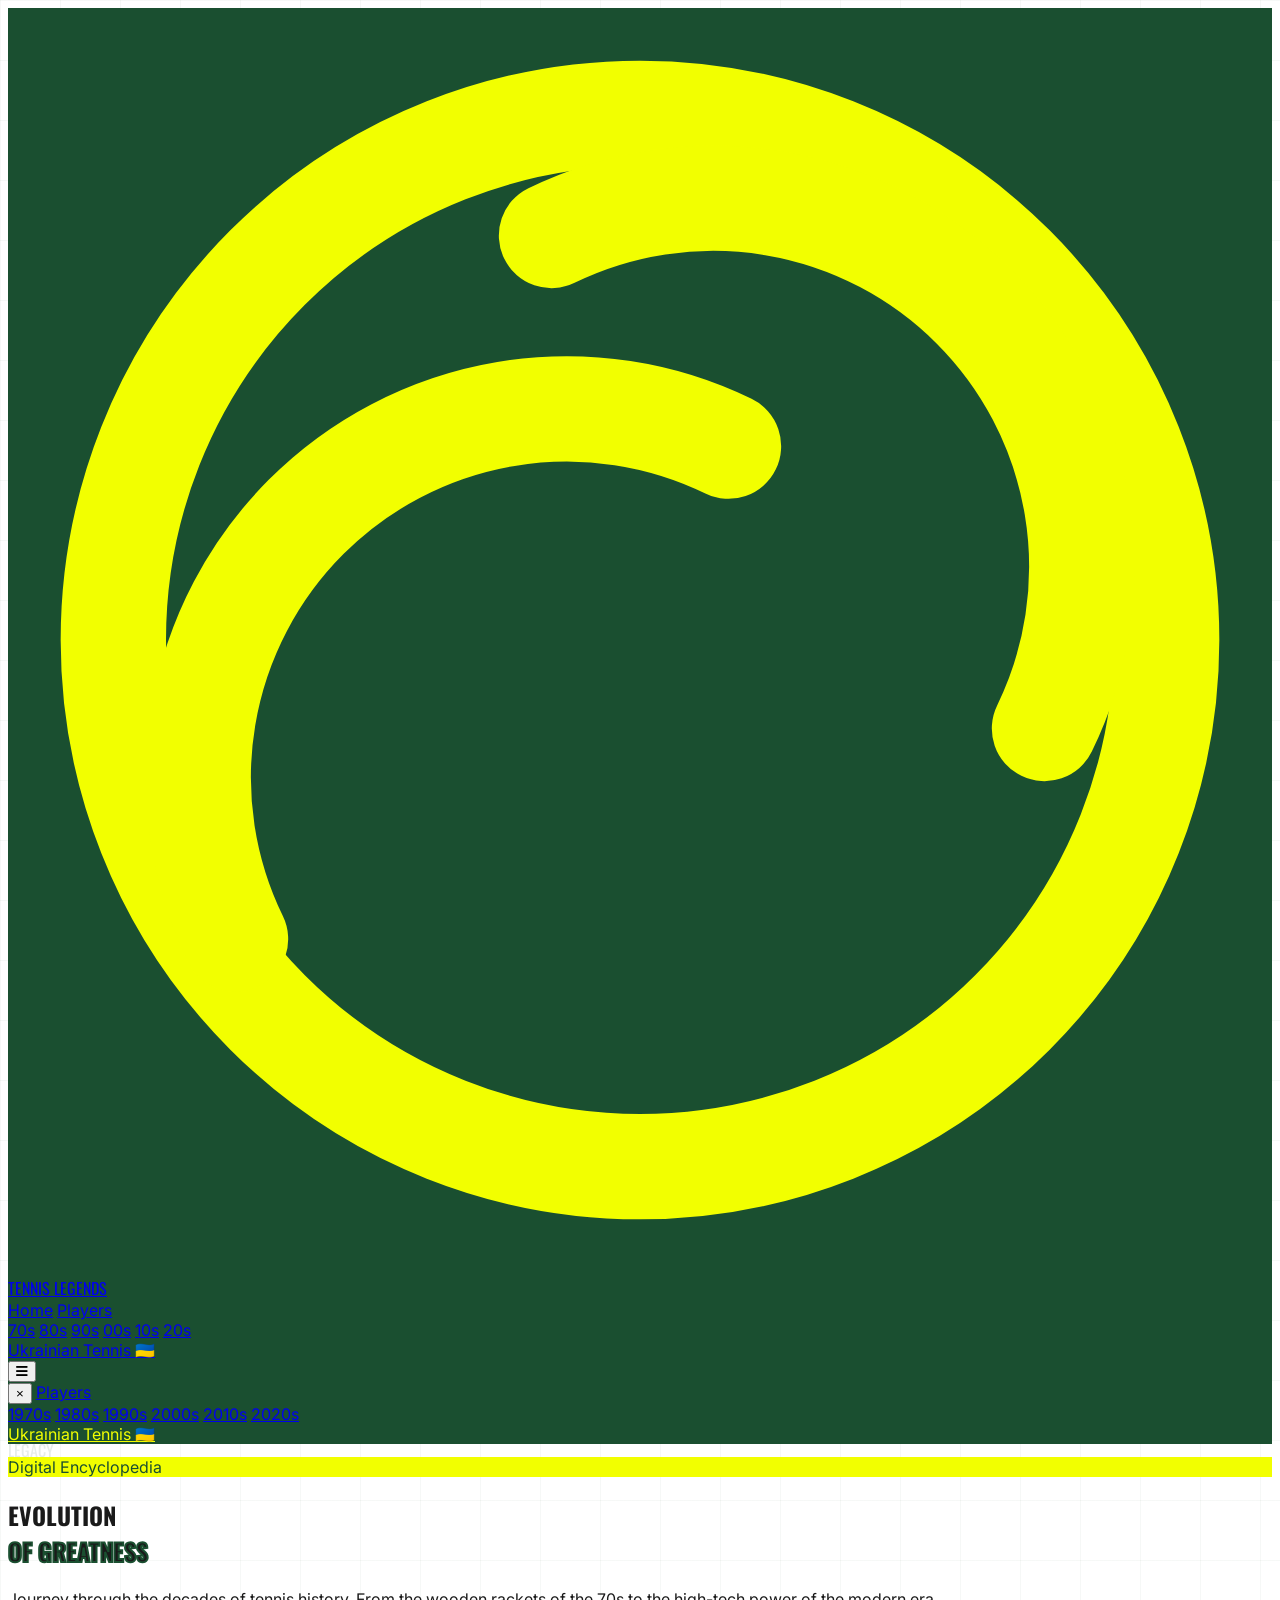
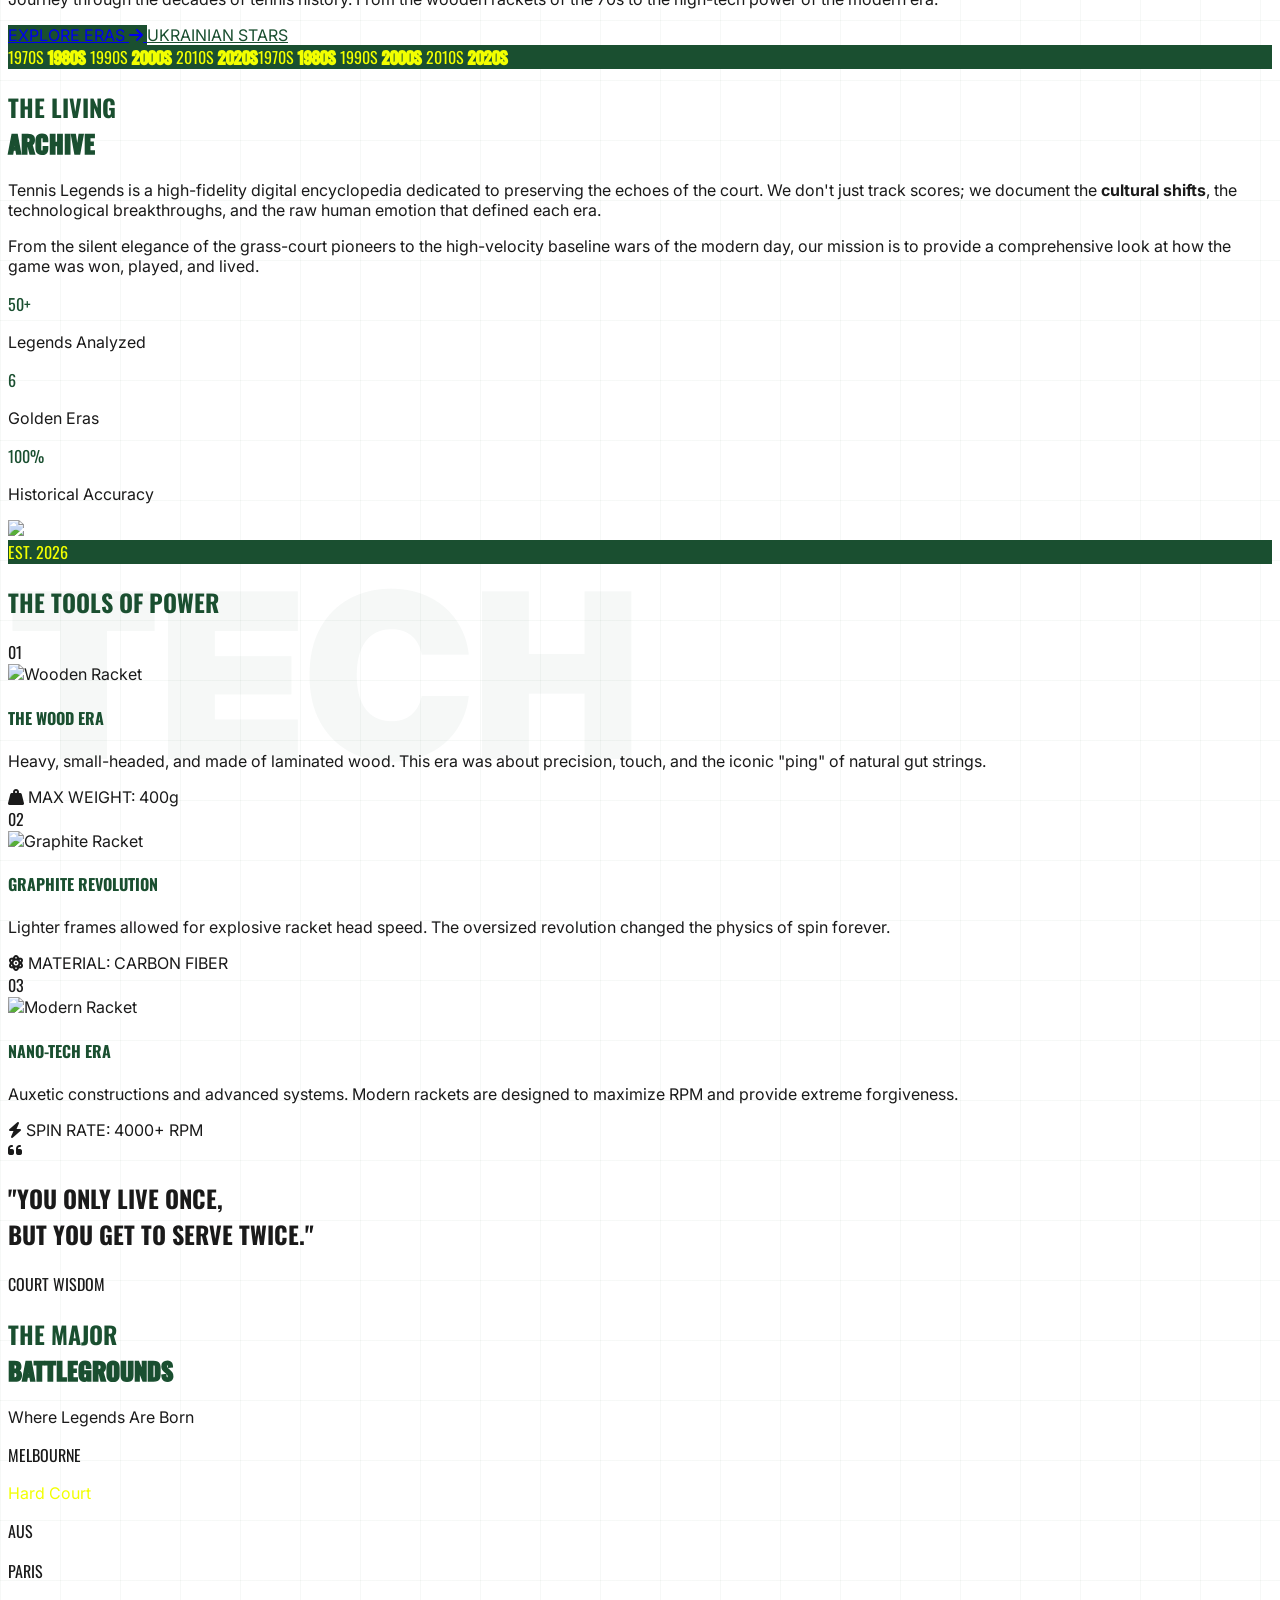
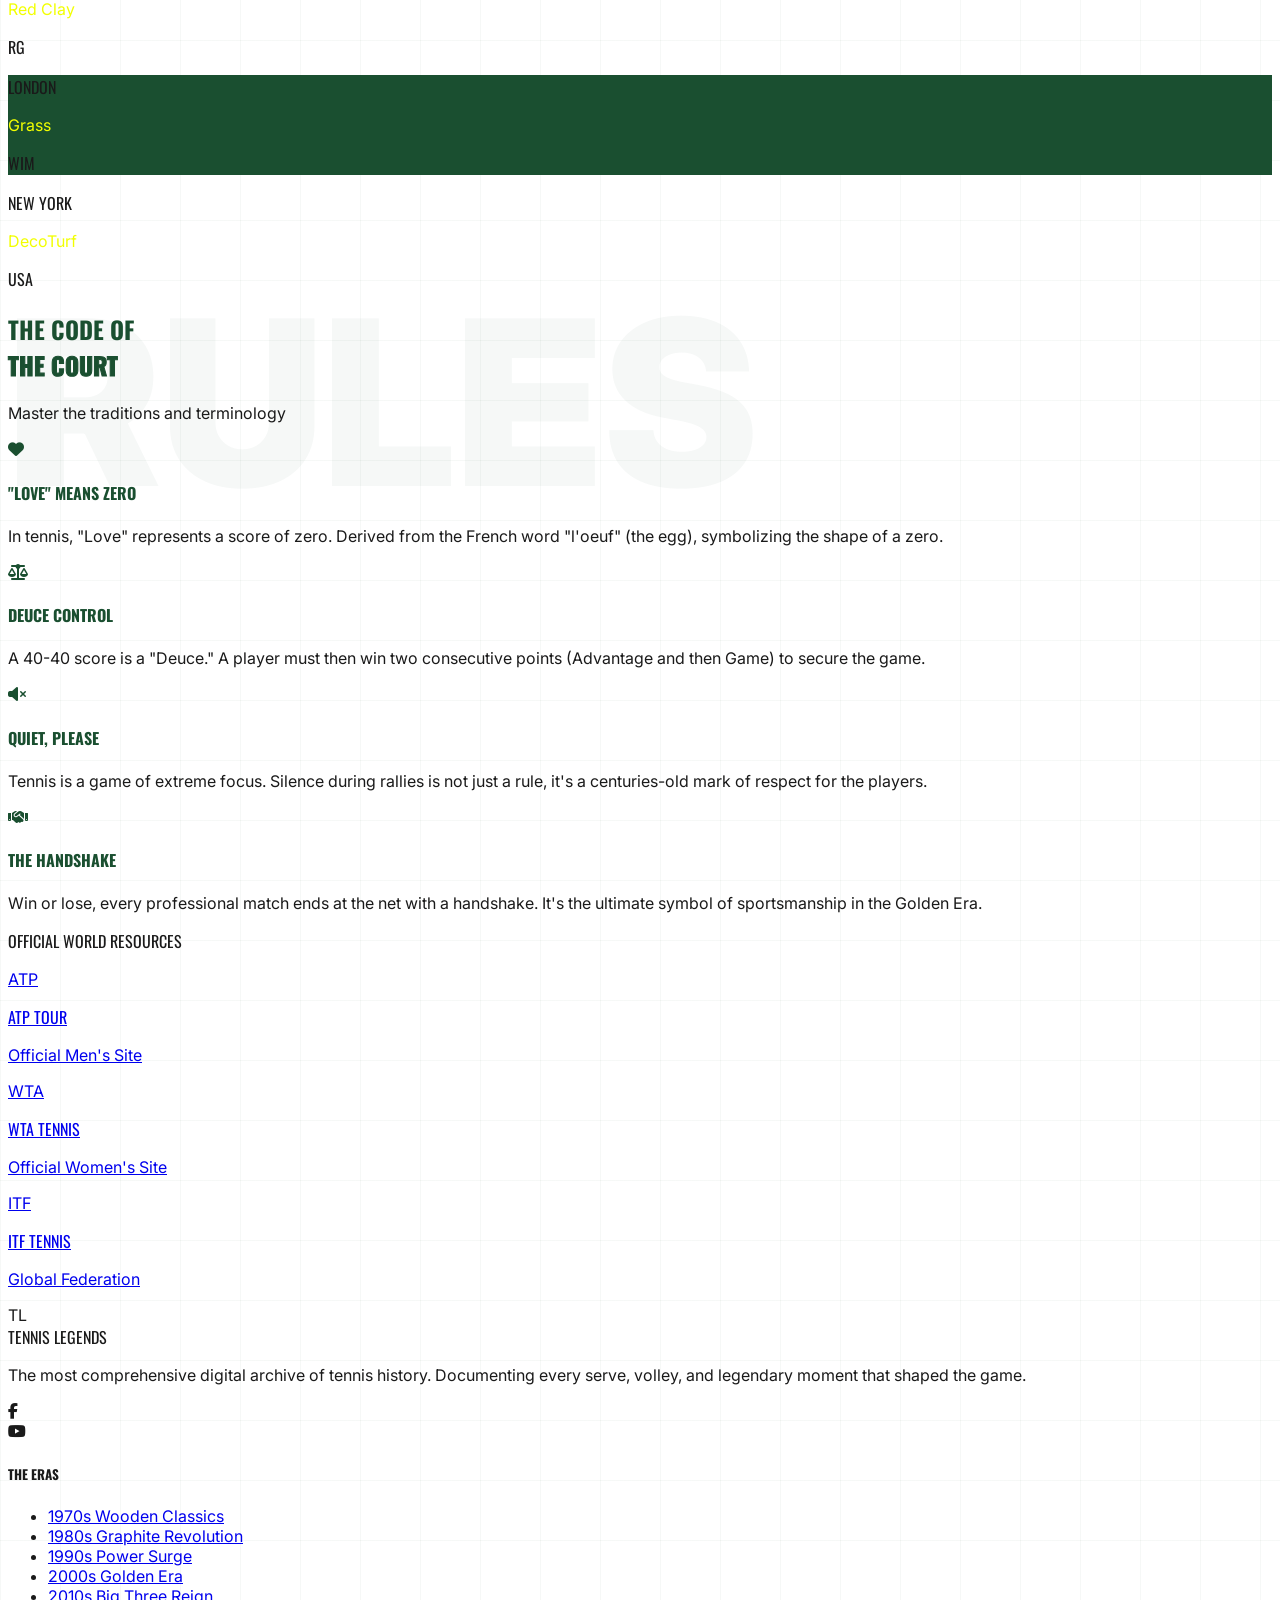
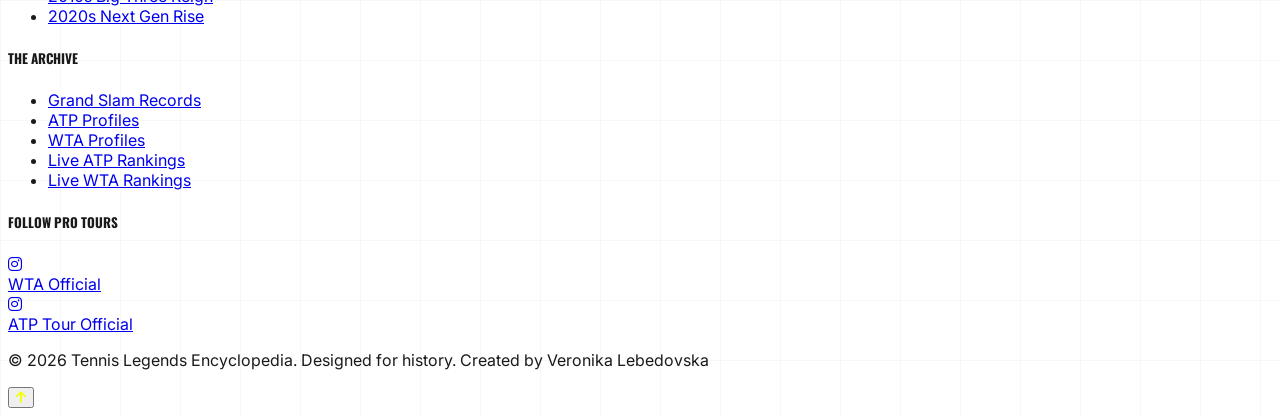
==== index.html @ fc30d660 "Add files via upload" ====
<!DOCTYPE html>
<html lang="en">
<head>
    <meta charset="UTF-8">
    <meta name="viewport" content="width=device-width, initial-scale=1.0">
    <title>Tennis Legends: The Golden Eras | Interactive Encyclopedia</title>
    <script src="https://cdn.tailwindcss.com"></script>
    <link rel="stylesheet" href="css/style.css">
    <link href="https://fonts.googleapis.com/css2?family=Oswald:wght@500;700&family=Inter:wght@400;600;900&display=swap" rel="stylesheet">
    <link rel="stylesheet" href="https://cdnjs.cloudflare.com/ajax/libs/font-awesome/6.5.1/css/all.min.css">
</head>
<body class="court-bg">
<header class="sticky top-0 z-50 bg-court-green text-white py-5 px-6 md:px-12 flex items-center justify-between shadow-xl">
    <div class="flex items-center gap-3 shrink-0">
        <svg class="w-8 h-8 text-tennis-yellow" viewBox="0 0 24 24" fill="none" stroke="currentColor" stroke-width="2" stroke-linecap="round" stroke-linejoin="round">
            <circle cx="12" cy="12" r="10"></circle>
            <path d="M4.32 17.68a7 7 0 0 1 9.36-9.36"></path>
            <path d="M10.32 4.32a7 7 0 0 1 9.36 9.36"></path>
        </svg>
        <span class="sport-font text-2xl tracking-tighter"><a href="index.html">Tennis Legends</a></span>
    </div>

    <nav class="hidden lg:flex items-center gap-4 xl:gap-6 font-bold text-[10px] xl:text-xs tracking-widest uppercase">
        <a href="index.html" class="hover:text-tennis-yellow hover:scale-110 transition-all duration-300">Home</a>
        <a href="#" class="hover:text-tennis-yellow hover:scale-110 transition-all duration-300">Players</a>
        <div class="flex items-center gap-3 border-x border-white/10 px-4">
            <a href="1970s.html" class="hover:text-tennis-yellow hover:scale-110 transition-all duration-300">70s</a>
            <a href="1980s.html" class="hover:text-tennis-yellow hover:scale-110 transition-all duration-300">80s</a>
            <a href="1990s.html" class="hover:text-tennis-yellow hover:scale-110 transition-all duration-300">90s</a>
            <a href="2000s.html" class="hover:text-tennis-yellow hover:scale-110 transition-all duration-300">00s</a>
            <a href="2010s.html" class="hover:text-tennis-yellow hover:scale-110 transition-all duration-300">10s</a>
            <a href="2020s.html" class="hover:text-tennis-yellow hover:scale-110 transition-all duration-300">20s</a>
        </div>
        <a href="ukrtennis.html" class="group flex items-center gap-2 px-4 py-2 border border-white/20 rounded-full hover:bg-white transition-all duration-300">
            <span class="group-hover:text-black transition-colors duration-300">Ukrainian Tennis 🇺🇦</span>
        </a>
    </nav>

    <div class="lg:hidden flex items-center">
        <button id="open-menu" class="text-white focus:outline-none">
            <i class="fa-solid fa-bars text-2xl"></i>
        </button>
    </div>

    <div id="mobile-menu" class="fixed inset-0 bg-court-green z-[100] translate-x-full transition-transform duration-300 ease-in-out lg:hidden flex flex-col items-center justify-center gap-8">
        <button id="close-menu" class="absolute top-6 right-6 text-white text-4xl">&times;</button>
        <a href="#players" class="menu-link text-2xl font-bold uppercase tracking-widest hover:text-tennis-yellow">Players</a>
        <div class="flex flex-col items-center gap-4 border-y border-white/10 py-6 w-full">
            <a href="#70s" class="menu-link text-xl hover:text-tennis-yellow">1970s</a>
            <a href="#80s" class="menu-link text-xl hover:text-tennis-yellow">1980s</a>
            <a href="#90s" class="menu-link text-xl hover:text-tennis-yellow">1990s</a>
            <a href="#00s" class="menu-link text-xl hover:text-tennis-yellow">2000s</a>
            <a href="#10s" class="menu-link text-xl hover:text-tennis-yellow">2010s</a>
            <a href="#20s" class="menu-link text-xl hover:text-tennis-yellow">2020s</a>
        </div>
        <a href="#ukraine" class="menu-link text-xl font-bold text-tennis-yellow border border-tennis-yellow px-6 py-3 rounded-full">Ukrainian Tennis 🇺🇦</a>
    </div>
</header>

  <section class="relative min-h-[90vh] flex items-center px-6 md:px-12 py-20 overflow-hidden bg-[#f9fafb]">
    <div class="absolute inset-0 z-0" 
         style="background-image: linear-gradient(rgba(26, 79, 48, 0.05) 1px, transparent 1px), 
                linear-gradient(90deg, rgba(26, 79, 48, 0.05) 1px, transparent 1px); 
                background-size: 50px 50px;">
    </div>

    <div class="absolute top-20 right-0 translate-x-0 md:-translate-x-10 sport-font text-[11rem] md:text-[19rem] text-court-green select-none pointer-events-none z-0 italic font-black" 
     style="opacity: 0.1; line-height: 0.8; white-space: nowrap;"> LEGACY </div>

    <div class="max-w-5xl z-10 relative">
        <div class="inline-block bg-tennis-yellow text-court-green px-4 py-1 font-black text-sm uppercase mb-6 italic shadow-sm">
            Digital Encyclopedia
        </div>
        
        <h1 class="sport-font text-7xl md:text-[10rem] leading-[0.85] text-gray-900 mb-8">
            Evolution <br><span class="text-transparent" style="-webkit-text-stroke: 2px #1A4F30;">of Greatness</span>
        </h1>
        
        <p class="text-xl md:text-2xl text-gray-600 max-w-2xl mb-10 leading-relaxed">
            Journey through the decades of tennis history. From the wooden rackets of the 70s to the high-tech power of the modern era.
        </p>
        
        <div class="flex flex-wrap gap-5">
            <a href="2020s.html" class="bg-court-green text-white px-10 py-5 rounded-sm font-bold flex items-center gap-3 hover:bg-black transition shadow-lg active:scale-95">
                EXPLORE ERAS <i class="fa-solid fa-arrow-right"></i>
            </a>
            <a href="#ukraine" class="bg-white border-2 border-court-green text-court-green px-10 py-5 rounded-sm font-bold hover:bg-gray-50 transition shadow-sm active:scale-95">
                UKRAINIAN STARS
            </a>
        </div>
    </div>
</section>
  <div class="bg-court-green py-8 border-y-4 border-tennis-yellow/20 overflow-hidden marquee-container">
    <div class="animate-marquee">
        <div class="flex items-center gap-12 md:gap-24 px-6">
            <span class="sport-font text-5xl md:text-7xl font-black text-tennis-yellow tracking-tighter italic">1970S</span>
            <span class="sport-font text-5xl md:text-7xl font-black text-outline-yellow tracking-tighter italic">1980S</span>
            <span class="sport-font text-5xl md:text-7xl font-black text-tennis-yellow tracking-tighter italic">1990S</span>
            <span class="sport-font text-5xl md:text-7xl font-black text-outline-yellow tracking-tighter italic">2000S</span>
            <span class="sport-font text-5xl md:text-7xl font-black text-tennis-yellow tracking-tighter italic">2010S</span>
            <span class="sport-font text-5xl md:text-7xl font-black text-outline-yellow tracking-tighter italic">2020S</span>
        </div>
        
        <div class="flex items-center gap-12 md:gap-24 px-6">
            <span class="sport-font text-5xl md:text-7xl font-black text-tennis-yellow tracking-tighter italic">1970S</span>
            <span class="sport-font text-5xl md:text-7xl font-black text-outline-yellow tracking-tighter italic">1980S</span>
            <span class="sport-font text-5xl md:text-7xl font-black text-tennis-yellow tracking-tighter italic">1990S</span>
            <span class="sport-font text-5xl md:text-7xl font-black text-outline-yellow tracking-tighter italic">2000S</span>
            <span class="sport-font text-5xl md:text-7xl font-black text-tennis-yellow tracking-tighter italic">2010S</span>
            <span class="sport-font text-5xl md:text-7xl font-black text-outline-yellow tracking-tighter italic">2020S</span>
        </div>
    </div>
</div>
<section class="py-24 px-6 md:px-12 relative overflow-hidden bg-white border-b border-gray-100">
    <div class="max-w-7xl mx-auto flex flex-col lg:flex-row items-center gap-16">
        <div class="lg:w-1/2 z-10">
            <h2 class="sport-font text-6xl text-court-green leading-none mb-8">
                The Living <br> <span class="text-transparent" style="-webkit-text-stroke: 1.5px #1A4F30;">Archive</span>
            </h2>
            <div class="space-y-6 text-lg text-gray-600 leading-relaxed">
                <p>
                    Tennis Legends is a high-fidelity digital encyclopedia dedicated to preserving the echoes of the court. We don't just track scores; we document the <strong>cultural shifts</strong>, the technological breakthroughs, and the raw human emotion that defined each era.
                </p>
                <p>
                    From the silent elegance of the grass-court pioneers to the high-velocity baseline wars of the modern day, our mission is to provide a comprehensive look at how the game was won, played, and lived.
                </p>
            </div>
            <div class="mt-12 flex gap-12 border-t border-gray-100 pt-8">
                <div>
                    <p class="sport-font text-4xl text-court-green">50+</p>
                    <p class="text-[10px] font-black uppercase text-gray-400 tracking-widest">Legends Analyzed</p>
                </div>
                <div>
                    <p class="sport-font text-4xl text-court-green">6</p>
                    <p class="text-[10px] font-black uppercase text-gray-400 tracking-widest">Golden Eras</p>
                </div>
                <div>
                    <p class="sport-font text-4xl text-court-green">100%</p>
                    <p class="text-[10px] font-black uppercase text-gray-400 tracking-widest">Historical Accuracy</p>
                </div>
            </div>
        </div>

        <div class="lg:w-1/2 relative">
            <div class="absolute -inset-4 border-2 border-tennis-yellow -rotate-3 z-0"></div>
            <img src="https://images.unsplash.com/photo-1592709823125-a191f07a2a5e?q=80&w=1000&auto=format&fit=crop" 
                 class="relative z-10 w-full h-[500px] object-cover shadow-2xl filter contrast-125">
            <div class="absolute -bottom-6 -left-6 bg-court-green text-tennis-yellow p-8 z-20 sport-font text-3xl italic">
                EST. 2026
            </div>
        </div>
    </div>
</section>
<section class="py-24 px-6 md:px-12 bg-gray-50 relative overflow-hidden">
    <div class="ghost-text top-0 right-0">TECH</div>
    
    <div class="max-w-7xl mx-auto">
        <div class="text-center mb-20">
            <h2 class="sport-font text-5xl text-court-green mb-4 leading-none">The Tools of Power</h2>
            <div class="w-24 h-1.5 bg-tennis-yellow mx-auto"></div>
        </div>

        <div class="grid grid-cols-1 md:grid-cols-3 gap-8">
            <div class="bg-white p-10 rounded-2xl border-b-4 border-gray-200 hover:border-tennis-yellow transition-all group flex flex-col">
                <div class="flex justify-between items-start mb-6">
                    <div class="text-gray-200 sport-font text-5xl group-hover:text-tennis-yellow transition">01</div>
                    <img src="https://antiquerackets.com/wp-content/uploads/2023/02/tennis-racket-wilson-kramer-3-nft-antiquerackets.jpg" alt="Wooden Racket" class="w-32 h-32 object-contain -mr-4 -mt-4 transform group-hover:rotate-12 transition-transform duration-500">
                </div>
                <h4 class="sport-font text-2xl text-court-green mb-4">The Wood Era</h4>
                <p class="text-sm text-gray-500 leading-relaxed mb-6">
                    Heavy, small-headed, and made of laminated wood. This era was about precision, touch, and the iconic "ping" of natural gut strings.
                </p>
                <div class="mt-auto flex items-center gap-2 text-xs font-bold text-gray-400">
                    <i class="fa-solid fa-weight-hanging"></i> MAX WEIGHT: 400g
                </div>
            </div>

            <div class="bg-white p-10 rounded-2xl border-b-4 border-gray-200 hover:border-tennis-yellow transition-all group flex flex-col">
                <div class="flex justify-between items-start mb-6">
                    <div class="text-gray-200 sport-font text-5xl group-hover:text-tennis-yellow transition">02</div>
                    <img src="https://centralsports.co.uk/cdn/shop/files/Untitled_design_-_2026-04-23T010341.249_1200x.png?v=1776877452" alt="Graphite Racket" class="w-32 h-32 object-contain -mr-4 -mt-4 transform group-hover:rotate-12 transition-transform duration-500">
                </div>
                <h4 class="sport-font text-2xl text-court-green mb-4">Graphite Revolution</h4>
                <p class="text-sm text-gray-500 leading-relaxed mb-6">
                    Lighter frames allowed for explosive racket head speed. The oversized revolution changed the physics of spin forever.
                </p>
                <div class="mt-auto flex items-center gap-2 text-xs font-bold text-gray-400">
                    <i class="fa-solid fa-atom"></i> MATERIAL: CARBON FIBER
                </div>
            </div>

            <div class="bg-white p-10 rounded-2xl border-b-4 border-gray-200 hover:border-tennis-yellow transition-all group flex flex-col">
                <div class="flex justify-between items-start mb-6">
                    <div class="text-gray-200 sport-font text-5xl group-hover:text-tennis-yellow transition">03</div>
                    <img src="https://nz.wilson.com/cdn/shop/files/WR178811V_0_ULTRA_100_V5_FRM_ElectricBlue_1024x1024.jpg?v=1752542350" alt="Modern Racket" class="w-32 h-32 object-contain -mr-4 -mt-4 transform group-hover:rotate-12 transition-transform duration-500">
                </div>
                <h4 class="sport-font text-2xl text-court-green mb-4">Nano-Tech Era</h4>
                <p class="text-sm text-gray-500 leading-relaxed mb-6">
                    Auxetic constructions and advanced systems. Modern rackets are designed to maximize RPM and provide extreme forgiveness.
                </p>
                <div class="mt-auto flex items-center gap-2 text-xs font-bold text-gray-400">
                    <i class="fa-solid fa-bolt"></i> SPIN RATE: 4000+ RPM
                </div>
            </div>
        </div>
    </div>
</section>
    <section class="py-16 bg-[#1A4F30] text-center px-6 relative overflow-hidden w-full">
    <div class="absolute inset-0 opacity-5 pointer-events-none" 
         style="background-image: radial-gradient(#F2FF00 0.5px, transparent 0.5px); background-size: 20px 20px;">
    </div>

    <div class="max-w-4xl mx-auto relative z-10">
        <i class="fa-solid fa-quote-left text-[#F2FF00] text-4xl mb-6 opacity-40"></i>
        
        <h2 class="sport-font text-3xl md:text-5xl text-white italic leading-tight tracking-tight uppercase">
            "You only live once, <br class="hidden md:block"> but you get to <span class="text-[#F2FF00]">serve twice.</span>"
        </h2>
        
        <div class="mt-8 flex items-center justify-center gap-4">
            <div class="w-8 h-0.5 bg-[#F2FF00]/50"></div>
            <p class="sport-font text-[#F2FF00] text-lg md:text-xl tracking-widest font-medium opacity-90">
                Court Wisdom
            </p>
            <div class="w-8 h-0.5 bg-[#F2FF00]/50"></div>
        </div>
    </div>
</section>
<section class="py-24 bg-white px-6 md:px-12 border-b border-gray-100 relative">
        <div class="max-w-7xl mx-auto px-6">
        <div class="flex flex-col md:flex-row justify-between items-start md:items-end mb-10 md:mb-16 gap-4 md:gap-6">
                <h2 class="sport-font text-5xl md:text-6xl text-court-green leading-none">
                    The Major <br> <span class="text-transparent" style="-webkit-text-stroke: 1.5px #1A4F30;">Battlegrounds</span></h2>
                <p class="text-gray-400 font-bold uppercase tracking-widest text-xs md:text-sm border-l-2 border-tennis-yellow pl-4 md:border-none md:pl-0"> Where Legends Are Born</p>
            </div>
        </div>

        <div class="grid grid-cols-2 lg:grid-cols-4 gap-4">
            <div class="group relative h-64 overflow-hidden rounded-xl bg-blue-600">
                <div class="absolute inset-0 bg-black/20 group-hover:bg-transparent transition-all"></div>
                <div class="absolute bottom-6 left-6 z-10">
                    <p class="sport-font text-white text-2xl">Melbourne</p>
                    <p class="text-tennis-yellow font-black text-xs uppercase tracking-widest">Hard Court</p>
                </div>
                <div class="absolute -right-4 -top-4 sport-font text-9xl text-white/10 italic">AUS</div>
            </div>
            <div class="group relative h-64 overflow-hidden rounded-xl bg-[#E3652E]"> <div class="absolute inset-0 bg-black/20 group-hover:bg-transparent transition-all"></div>
                <div class="absolute bottom-6 left-6 z-10">
                    <p class="sport-font text-white text-2xl">Paris</p>
                    <p class="text-tennis-yellow font-black text-xs uppercase tracking-widest">Red Clay</p>
                </div>
                <div class="absolute -right-4 -top-4 sport-font text-9xl text-white/10 italic">RG</div>
            </div>
            <div class="group relative h-64 overflow-hidden rounded-xl bg-court-green">
                <div class="absolute inset-0 bg-black/20 group-hover:bg-transparent transition-all"></div>
                <div class="absolute bottom-6 left-6 z-10">
                    <p class="sport-font text-white text-2xl">London</p>
                    <p class="text-tennis-yellow font-black text-xs uppercase tracking-widest">Grass</p>
                </div>
                <div class="absolute -right-4 -top-4 sport-font text-9xl text-white/10 italic">WIM</div>
            </div>
            <div class="group relative h-64 overflow-hidden rounded-xl bg-[#003366]">
                <div class="absolute inset-0 bg-black/20 group-hover:bg-transparent transition-all"></div>
                <div class="absolute bottom-6 left-6 z-10">
                    <p class="sport-font text-white text-2xl">New York</p>
                    <p class="text-tennis-yellow font-black text-xs uppercase tracking-widest">DecoTurf</p>
                </div>
                <div class="absolute -right-4 -top-4 sport-font text-9xl text-white/10 italic">USA</div>
            </div>
        </div>
    </div>
</section>
<section class="py-20 bg-white px-6 md:px-12 relative overflow-hidden">
    <div class="ghost-text -bottom-10 -right-10 opacity-[0.03]">RULES</div>

    <div class="max-w-7xl mx-auto">
        <div class="flex flex-col md:flex-row items-end justify-between mb-12 gap-6">
            <div class="max-w-xl">
                <h2 class="sport-font text-5xl text-court-green leading-none mb-4">The Code of <br><span class="text-transparent" style="-webkit-text-stroke: 1px #1A4F30;">The Court</span></h2>
                <p class="text-gray-500 text-sm uppercase font-bold tracking-widest">Master the traditions and terminology</p>
            </div>
            <div class="h-px flex-grow bg-gray-100 mb-4 hidden md:block mx-8"></div>
        </div>

        <div class="grid grid-cols-1 sm:grid-cols-2 lg:grid-cols-4 gap-6">
            <div class="p-8 border border-gray-100 rounded-2xl hover:bg-court-green group transition-all duration-500">
                <div class="w-12 h-12 bg-gray-50 rounded-full flex items-center justify-center mb-6 group-hover:bg-tennis-yellow transition-colors">
                    <i class="fa-solid fa-heart text-court-green"></i>
                </div>
                <h4 class="sport-font text-xl text-court-green group-hover:text-tennis-yellow mb-3 transition-colors uppercase">"Love" Means Zero</h4>
                <p class="text-sm text-gray-900">
                    In tennis, "Love" represents a score of zero. Derived from the French word "l'oeuf" (the egg), symbolizing the shape of a zero.
                </p>
            </div>

            <div class="p-8 border border-gray-100 rounded-2xl hover:bg-court-green group transition-all duration-500">
                <div class="w-12 h-12 bg-gray-50 rounded-full flex items-center justify-center mb-6 group-hover:bg-tennis-yellow transition-colors">
                    <i class="fa-solid fa-scale-balanced text-court-green"></i>
                </div>
                <h4 class="sport-font text-xl text-court-green group-hover:text-tennis-yellow mb-3 transition-colors uppercase">Deuce Control</h4>
                <p class="text-sm text-gray-900">
                    A 40-40 score is a "Deuce." A player must then win two consecutive points (Advantage and then Game) to secure the game.
                </p>
            </div>

            <div class="p-8 border border-gray-100 rounded-2xl hover:bg-court-green group transition-all duration-500">
                <div class="w-12 h-12 bg-gray-50 rounded-full flex items-center justify-center mb-6 group-hover:bg-tennis-yellow transition-colors">
                    <i class="fa-solid fa-volume-xmark text-court-green"></i>
                </div>
                <h4 class="sport-font text-xl text-court-green group-hover:text-tennis-yellow mb-3 transition-colors uppercase">Quiet, Please</h4>
                <p class="text-sm text-gray-900">
                    Tennis is a game of extreme focus. Silence during rallies is not just a rule, it's a centuries-old mark of respect for the players.
                </p>
            </div>

            <div class="p-8 border border-gray-100 rounded-2xl hover:bg-court-green group transition-all duration-500">
                <div class="w-12 h-12 bg-gray-50 rounded-full flex items-center justify-center mb-6 group-hover:bg-tennis-yellow transition-colors">
                    <i class="fa-solid fa-handshake text-court-green"></i>
                </div>
                <h4 class="sport-font text-xl text-court-green group-hover:text-tennis-yellow mb-3 transition-colors uppercase">The Handshake</h4>
                <p class="text-sm text-gray-900">
                    Win or lose, every professional match ends at the net with a handshake. It's the ultimate symbol of sportsmanship in the Golden Era.
                </p>
            </div>
        </div>
    </div>
</section>
   <section class="py-12 bg-[#154127] border-t border-white/5">
    <div class="max-w-7xl mx-auto px-6 md:px-12">
        <p class="sport-font text-center text-white opacity-80 text-xs tracking-[0.3em] mb-10 uppercase font-black"> Official World Resources </p>
        
      <div class="flex flex-col md:flex-row items-center justify-center gap-8 md:gap-24 opacity-90 hover:opacity-100 transition-opacity duration-500">
            
            <a href="https://www.atptour.com" target="_blank" class="group flex items-center gap-4">
                <div class="w-12 h-12 bg-[#004797] text-white flex items-center justify-center font-black rounded-lg group-hover:bg-[#003572] transition-all shadow-md">ATP</div>
                <div>
                    <p class="sport-font text-xl text-white leading-none">ATP TOUR</p>
                    <p class="text-[10px] font-bold text-white/40 tracking-widest uppercase">Official Men's Site</p>
                </div>
            </a>

            <div class="hidden md:block w-px h-12 bg-white/10"></div>

            <a href="https://www.wtatennis.com" target="_blank" class="group flex items-center gap-4">
                <div class="w-12 h-12 bg-[#AC145A] text-white flex items-center justify-center font-black rounded-lg group-hover:bg-[#850f45] transition-all shadow-md">WTA</div>
                <div>
                    <p class="sport-font text-xl text-white leading-none">WTA TENNIS</p>
                    <p class="text-[10px] font-bold text-white/40 tracking-widest uppercase">Official Women's Site</p>
                </div>
            </a>

            <div class="hidden md:block w-px h-12 bg-white/10"></div>

            <a href="https://www.itftennis.com" target="_blank" class="group flex items-center gap-4">
                <div class="w-12 h-12 bg-[#CCFF00] text-[#1A4F30] flex items-center justify-center font-black rounded-lg group-hover:bg-[#b3e600] transition-all shadow-md">ITF</div>
                <div>
                    <p class="sport-font text-xl text-white leading-none">ITF TENNIS</p>
                    <p class="text-[10px] font-bold text-white/40 tracking-widest uppercase">Global Federation</p>
                </div>
            </a>

        </div>
    </div>
</section>

<footer class="bg-[#1A4F30] py-20 px-6 md:px-12 relative overflow-hidden">
    <div class="absolute top-0 left-0 w-full h-px bg-white/10"></div>
    
    <div class="max-w-7xl mx-auto flex flex-col md:flex-row justify-between items-start gap-16 relative z-10">
        
        <div class="max-w-xs">
            <div class="flex items-center gap-3 mb-8">
                <div class="w-12 h-12 bg-[#F2FF00] text-[#1A4F30] rounded-full flex items-center justify-center font-black text-xl">TL</div>
                <span class="sport-font text-3xl tracking-tighter text-white">Tennis Legends</span>
            </div>
            <p class="text-white/50 text-sm leading-relaxed mb-8">
                The most comprehensive digital archive of tennis history. Documenting every serve, volley, and legendary moment that shaped the game.
            </p>
            <div class="flex gap-4">
                <div class="w-10 h-10 border border-white/10 rounded-full flex items-center justify-center text-white hover:bg-[#F2FF00] hover:text-[#1A4F30] transition-all cursor-pointer">
                    <i class="fa-brands fa-facebook-f"></i>
                </div>
                <div class="w-10 h-10 border border-white/10 rounded-full flex items-center justify-center text-white hover:bg-[#F2FF00] hover:text-[#1A4F30] transition-all cursor-pointer">
                    <i class="fa-brands fa-youtube"></i>
                </div>
            </div>
        </div>
        
        <div class="grid grid-cols-2 lg:grid-cols-3 gap-12 lg:gap-24">
            <div>
                <h5 class="sport-font text-[#F2FF00] text-lg mb-6 tracking-widest">The Eras</h5>
                <ul class="text-sm text-white/50 space-y-4 font-medium uppercase tracking-tighter">
                    <li><a href="1970s.html" class="hover:text-[#F2FF00] transition-colors">1970s Wooden Classics</a></li>
                    <li><a href="1980s.html" class="hover:text-[#F2FF00] transition-colors">1980s Graphite Revolution</a></li>
                    <li><a href="1990s.html" class="hover:text-[#F2FF00] transition-colors">1990s Power Surge</a></li>
                    <li><a href="2000s.html" class="hover:text-[#F2FF00] transition-colors">2000s Golden Era</a></li>
                    <li><a href="2010s.html" class="hover:text-[#F2FF00] transition-colors">2010s Big Three Reign</a></li>
                    <li><a href="2020s.html" class="hover:text-[#F2FF00] transition-colors">2020s Next Gen Rise</a></li>
                </ul>
            </div>

             <div>
                <h5 class="sport-font text-[#F2FF00] text-lg mb-6 tracking-widest">The Archive</h5>
                <ul class="text-sm text-white/50 space-y-4 font-medium uppercase tracking-tighter">
                    <li><a href="https://en.wikipedia.org/wiki/List_of_Grand_Slam_and_related_tennis_records" class="hover:text-[#F2FF00] transition-colors">Grand Slam Records</a></li>
                    <li><a href="https://www.atptour.com/en/players?matchType=Singles&rank=Top%2010&region=all" class="hover:text-[#F2FF00] transition-colors">ATP Profiles</a></li>
                    <li><a href="https://www.atptour.com/en/players?matchType=Singles&rank=Top%2010&region=all" class="hover:text-[#F2FF00] transition-colors">WTA Profiles</a></li>
                    <li><a href="https://live-tennis.eu/en/wta-live-ranking" class="hover:text-[#F2FF00] transition-colors">Live ATP Rankings</a></li>
                    <li><a href="https://live-tennis.eu/en/atp-live-ranking" class="hover:text-[#F2FF00] transition-colors">Live WTA Rankings</a></li>
                </ul>
            </div>

            <div class="col-span-2 lg:col-span-1">
                <h5 class="sport-font text-[#F2FF00] text-lg mb-6 tracking-widest font-black">Follow Pro Tours</h5>
                <div class="space-y-5">
                    <a href="https://www.instagram.com/wta" target="_blank" class="flex items-center gap-4 group">
                        <div class="w-10 h-10 bg-white/5 rounded-lg flex items-center justify-center group-hover:bg-[#F2FF00]/10 transition-colors">
                            <i class="fa-brands fa-instagram text-white/40 group-hover:text-[#F2FF00]"></i>
                        </div>
                        <span class="text-xs text-white/60 group-hover:text-white uppercase font-black tracking-widest transition-colors">WTA Official</span>
                    </a>
                    <a href="https://www.instagram.com/atptour" target="_blank" class="flex items-center gap-4 group">
                        <div class="w-10 h-10 bg-white/5 rounded-lg flex items-center justify-center group-hover:bg-[#F2FF00]/10 transition-colors">
                            <i class="fa-brands fa-instagram text-white/40 group-hover:text-[#F2FF00]"></i>
                        </div>
                        <span class="text-xs text-white/60 group-hover:text-white uppercase font-black tracking-widest transition-colors">ATP Tour Official</span>
                    </a>
                </div>
            </div>
        </div>
    </div>

    <div class="max-w-7xl mx-auto mt-20 pt-10 border-t border-white/5 flex flex-col md:flex-row justify-between items-center gap-6">
        <p class="text-[10px] font-black text-white/20 uppercase tracking-[0.3em]">
            © 2026 Tennis Legends Encyclopedia. Designed for history. Created by Veronika Lebedovska
        </p>
    </div>
</footer>
    <button id="to-top" class="fixed bottom-8 right-8 z-[100] bg-[#2D7A4D] text-tennis-yellow w-12 h-12 rounded-sm shadow-2xl flex items-center justify-center opacity-0 translate-y-10 pointer-events-none transition-all duration-500 hover:bg-court-green hover:scale-110 active:scale-95 group">
    <i class="fa-solid fa-arrow-up text-xl group-hover:-translate-y-1 transition-transform"></i>
    </button>
    <script src="js/script.js"> </script>
</body>
</html>
---- css/style.css ----
:root {
            --court-green: #1A4F30;
            --tennis-yellow: #F2FF00;
        }
        body {
            font-family: 'Inter', sans-serif;
            background-color: #ffffff;
            color: #1a1a1a;
            scroll-behavior: smooth;
        }
        .sport-font { font-family: 'Oswald', sans-serif; text-transform: uppercase; }
        
        /* Court Texture Overlay */
        .court-bg {
            background-image: 
                linear-gradient(rgba(26, 79, 48, 0.04) 1px, transparent 1px),
                linear-gradient(90deg, rgba(26, 79, 48, 0.04) 1px, transparent 1px);
            background-size: 60px 60px;
        }

        .bg-court-green { background-color: var(--court-green); }
        .text-tennis-yellow { color: var(--tennis-yellow); }
        .bg-tennis-yellow { background-color: var(--tennis-yellow); }
        .border-tennis-yellow { border-color: var(--tennis-yellow); }

        /* Large Background Text for depth */
        .ghost-text {
            font-size: 18vw;
            font-weight: 900;
            color: rgba(26, 79, 48, 0.04);
            position: absolute;
            z-index: -1;
            line-height: 0.8;
            pointer-events: none;
            user-select: none;
        }

        /* Card Hover Effects */
        .player-card {
            transition: all 0.4s cubic-bezier(0.165, 0.84, 0.44, 1);
            border: 1px solid rgba(0,0,0,0.05);
        }
        .player-card:hover {
            transform: translateY(-10px);
            box-shadow: 0 30px 60px -12px rgba(26, 79, 48, 0.15);
            border-color: var(--tennis-yellow);
        }

        /* Custom Scrollbar */
        ::-webkit-scrollbar { width: 8px; }
        ::-webkit-scrollbar-track { background: #f1f1f1; }
        ::-webkit-scrollbar-thumb { background: var(--court-green); }
        /* Анімація для безкінечного руху */
        @keyframes marquee {
                0% { transform: translateX(0); }
                100% { transform: translateX(-50%); }
            }

            .animate-marquee {
                display: flex;
                width: max-content;
                animation: marquee 35s linear infinite;
            }

            /* Стиль для контурного жовтого тексту */
            .text-outline-yellow {
                text-shadow: none;
                -webkit-text-stroke: 2px #F2FF00; /* Жовтий контур */
                color: transparent;
            }

            .marquee-container {
                pointer-events: none;
                user-select: none;
            }

            /* Custom Styles for 70s Page */
.outline-text {
    -webkit-text-stroke: 1.5px #1A4F30;
}

.player-card-70s {
    background: white;
    border-radius: 1rem;
    overflow: hidden;
    box-shadow: 0 4px 15px rgba(0,0,0,0.05);
    transition: transform 0.3s ease;
    display: flex;
    flex-direction: column;
}

.player-card-70s:hover {
    transform: translateY(-10px);
}

.player-card-70s.flex-row-layout {
    flex-direction: row;
}

/* Контейнер для фото */
.img-container {
    width: 100%;
    /* Встановлюємо фіксоване співвідношення сторін 3:2 */
    aspect-ratio: 3 / 2; 
    overflow: hidden;
    background-color: #f3f4f6;
}

.img-container img {
    width: 100%;
    height: 100%;
    /* Ключова властивість: зберігає пропорції, обрізаючи зайве */
    object-fit: cover;
    /* Центрування обличчя на фото */
    object-position: center top; 
    display: block;
}

/* Спеціальний фікс для горизонтальних карток (Doubles Legends) */
.flex-row-layout {
    display: flex;
    flex-direction: column;
}

@media (min-width: 768px) {
    .flex-row-layout {
        flex-direction: row;
    }
    .flex-row-layout .img-container {
        width: 33.333%;
        aspect-ratio: auto; /* Скасовуємо 3:2 для бокового розміщення */
        min-height: 100%;
    }
}
.stats-grid {
    display: grid;
    grid-template-columns: 1fr 1fr;
    gap: 12px;
    margin: 1.5rem 0;
    padding: 1rem 0;
    border-top: 1px solid #f3f4f6;
    border-bottom: 1px solid #f3f4f6;
}

.stats-grid p {
    font-size: 10px;
    text-transform: uppercase;
    font-weight: 800;
    color: #9ca3af;
}

.stats-grid span {
    font-size: 14px;
    font-weight: 700;
    color: #1a4f30;
}

.description {
    font-size: 14px;
    color: #6b7280;
    font-style: italic;
    line-height: 1.5;
}

/* Mobile Responsiveness */
@media (max-width: 768px) {
    .sport-font.text-7xl { font-size: 4rem !important; }
    .sport-font.text-6xl { font-size: 3.5rem !important; }
    .player-card-70s.flex-row-layout { flex-direction: column; }
    .img-container { height: 300px; }
}
.bg-court-green { background-color: #1A4F30; }
.text-court-green { color: #1A4F30; }
.bg-tennis-yellow { background-color: #f2ff00; }

.surface-texture {
    background-image: url("data:image/svg+xml,%3Csvg viewBox='0 0 200 200' xmlns='http://www.w3.org/2000/svg'%3E%3Cfilter id='noiseFilter'%3E%3CfeTurbulence type='fractalNoise' baseFrequency='0.65' numOctaves='3' stitchTiles='stitch'/%3E%3C/filter%3E%3Crect width='100%25' height='100%25' filter='url(%23noiseFilter)'/%3E%3C/svg%3E");
}

.court-lines {
    background-image: 
        linear-gradient(90deg, transparent 49.8%, rgba(255,255,255,0.4) 49.8%, rgba(255,255,255,0.4) 50.2%, transparent 50.2%),
        linear-gradient(90deg, rgba(255,255,255,0.3) 2px, transparent 2px),
        linear-gradient(-90deg, rgba(255,255,255,0.3) 2px, transparent 2px),
        linear-gradient(0deg, transparent 70%, rgba(255,255,255,0.3) 70%, rgba(255,255,255,0.3) 70.5%, transparent 70.5%);
    background-size: 100% 100%;
}

.outline-white {
    -webkit-text-stroke: 2px rgba(255, 255, 255, 0.5);
    color: transparent;
}

.player-card-70s {
    background: white;
    border-radius: 1rem;
    overflow: hidden;
    display: flex;
    flex-direction: column;
    box-shadow: 0 10px 30px -15px rgba(0,0,0,0.1);
    transition: transform 0.3s ease;
}

.player-card-70s:hover { transform: translateY(-10px); }

.img-placeholder {
    height: 250px;
    background: #e5e7eb;
}

.img-placeholder img {
    width: 100%;
    height: 100%;
    object-fit: cover;
}

.stats-grid {
    display: grid;
    grid-template-columns: 1fr 1fr;
    gap: 10px;
    margin: 1.5rem 0;
    padding: 1rem 0;
    border-top: 1px solid #f3f4f6;
    border-bottom: 1px solid #f3f4f6;
}

.stats-grid p {
    font-size: 9px;
    text-transform: uppercase;
    font-weight: 800;
    color: #9ca3af;
}

.stats-grid span {
    font-size: 13px;
    font-weight: 700;
    color: #1A4F30;
}

.description {
    font-size: 14px;
    color: #6b7280;
    font-style: italic;
    line-height: 1.4;
}

@media (max-width: 768px) {
    .sport-font.text-7xl { font-size: 4rem !important; }
    .player-card-70s.md:flex-row { flex-direction: column; }
}
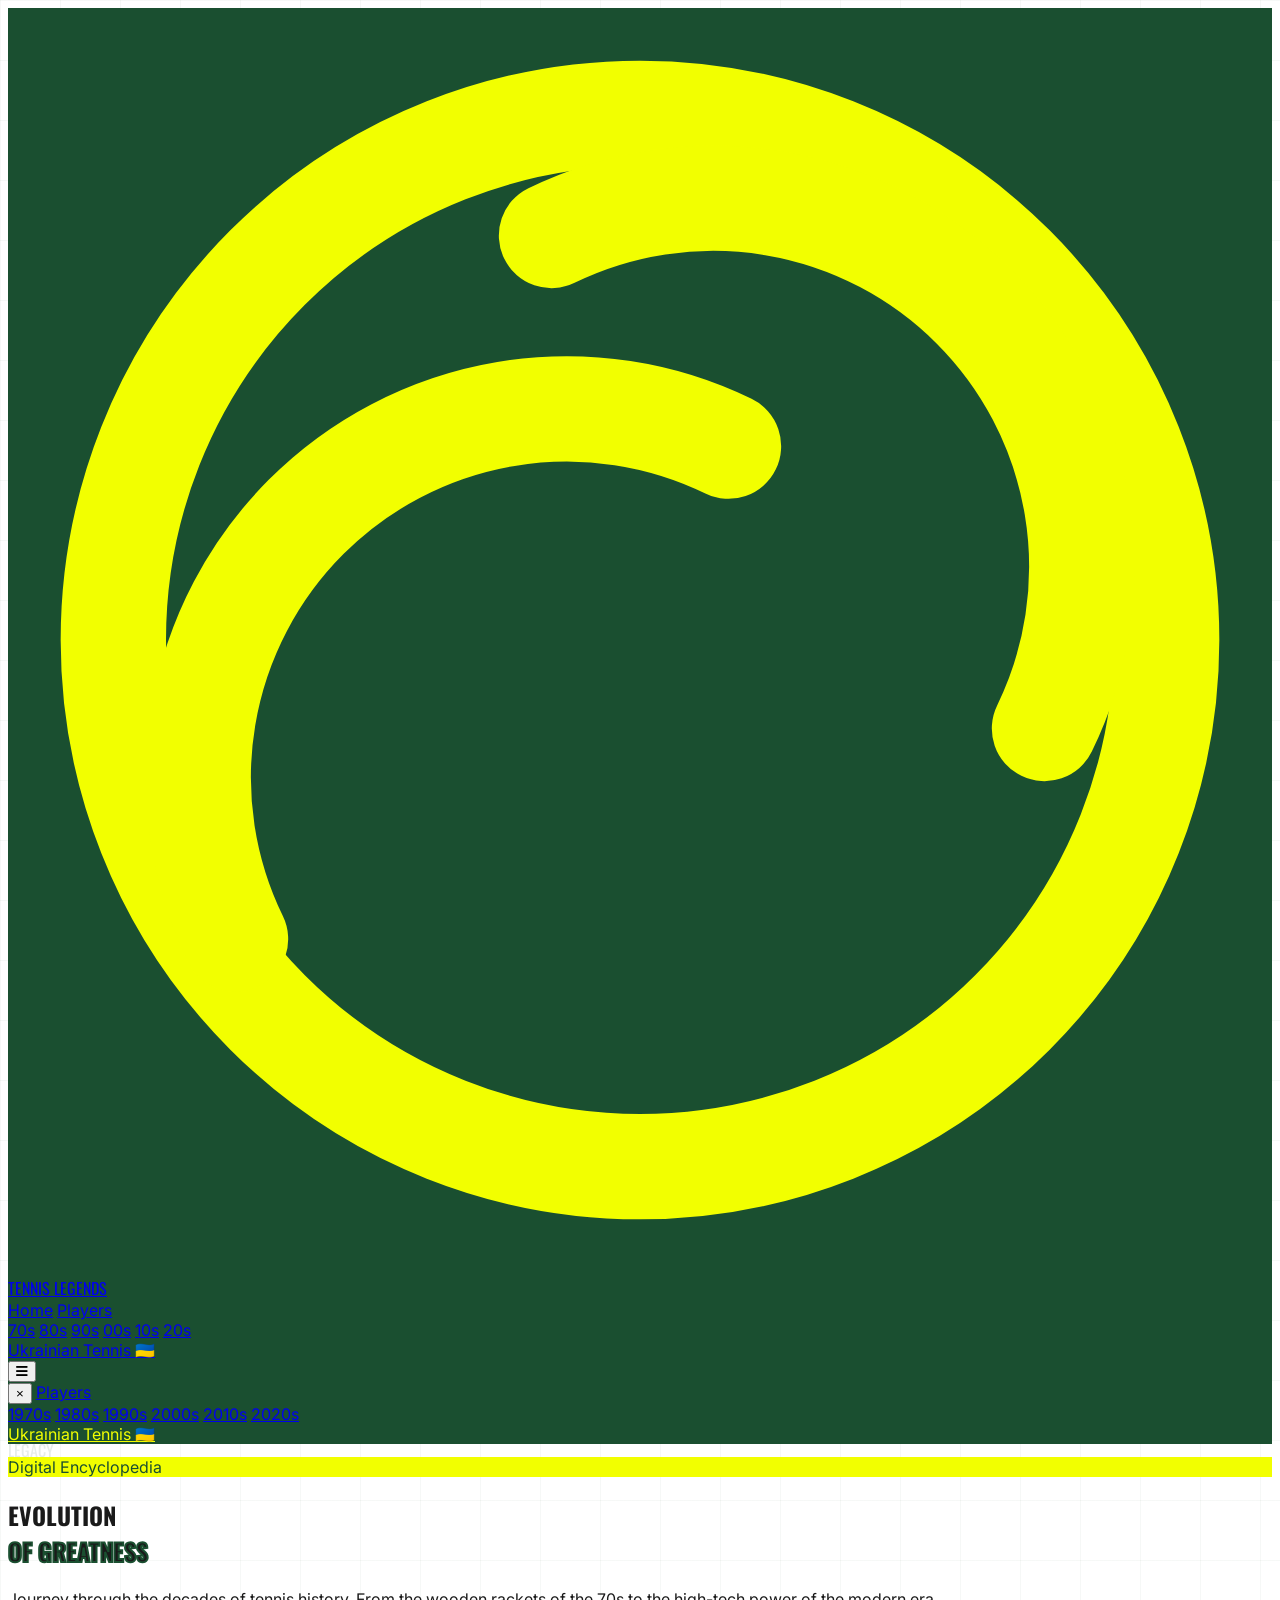
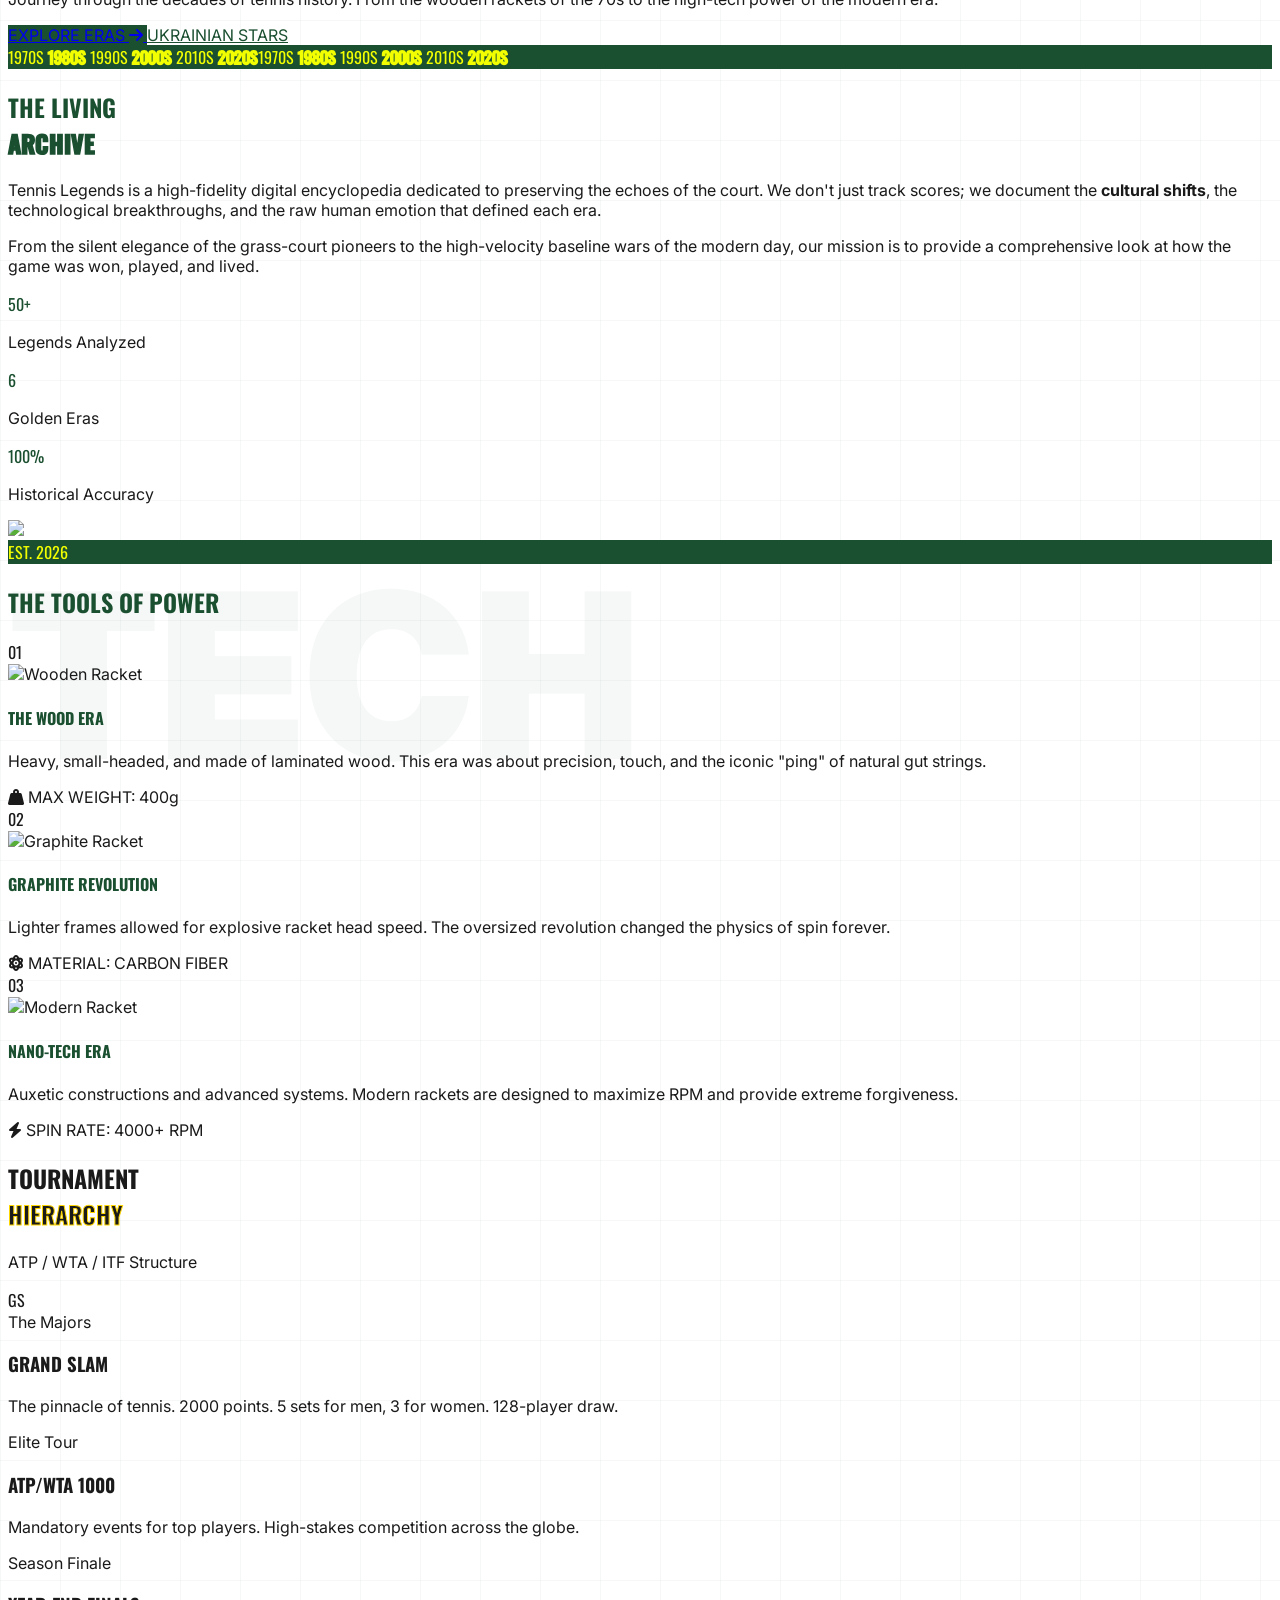
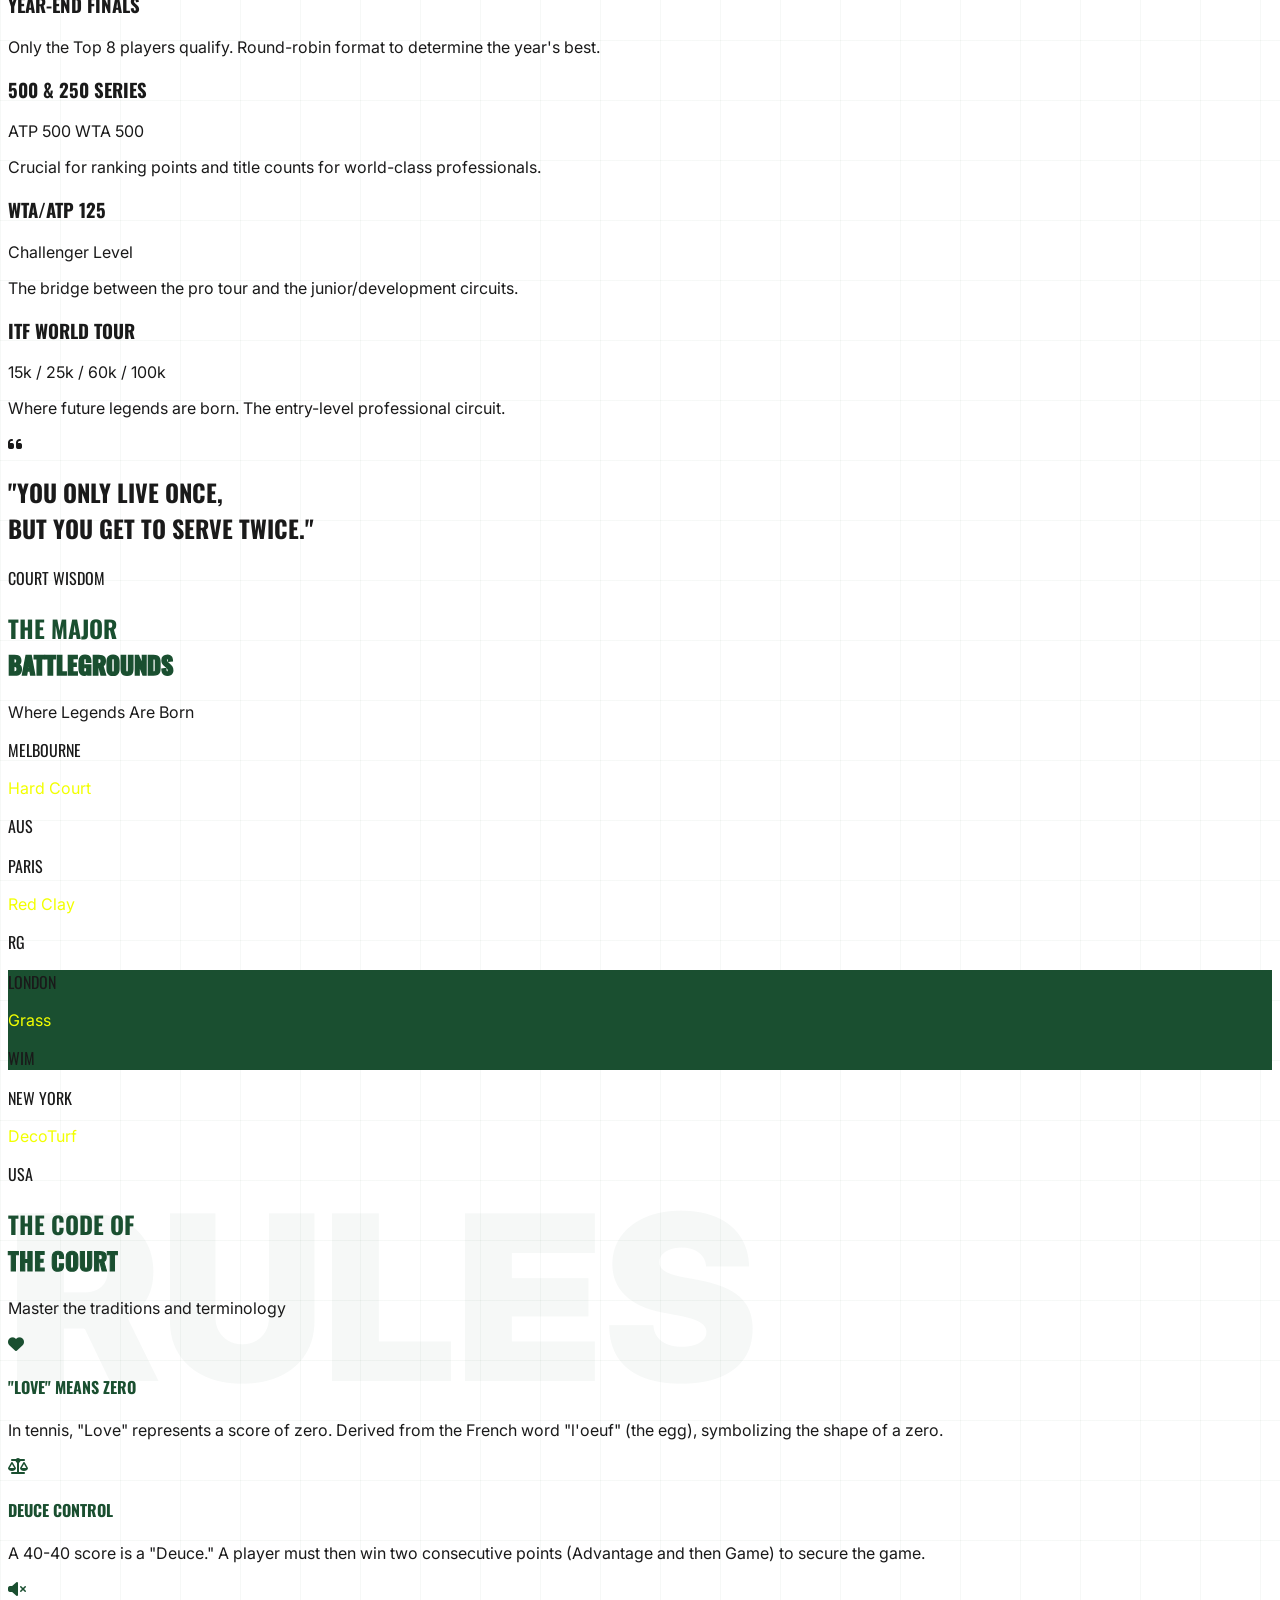
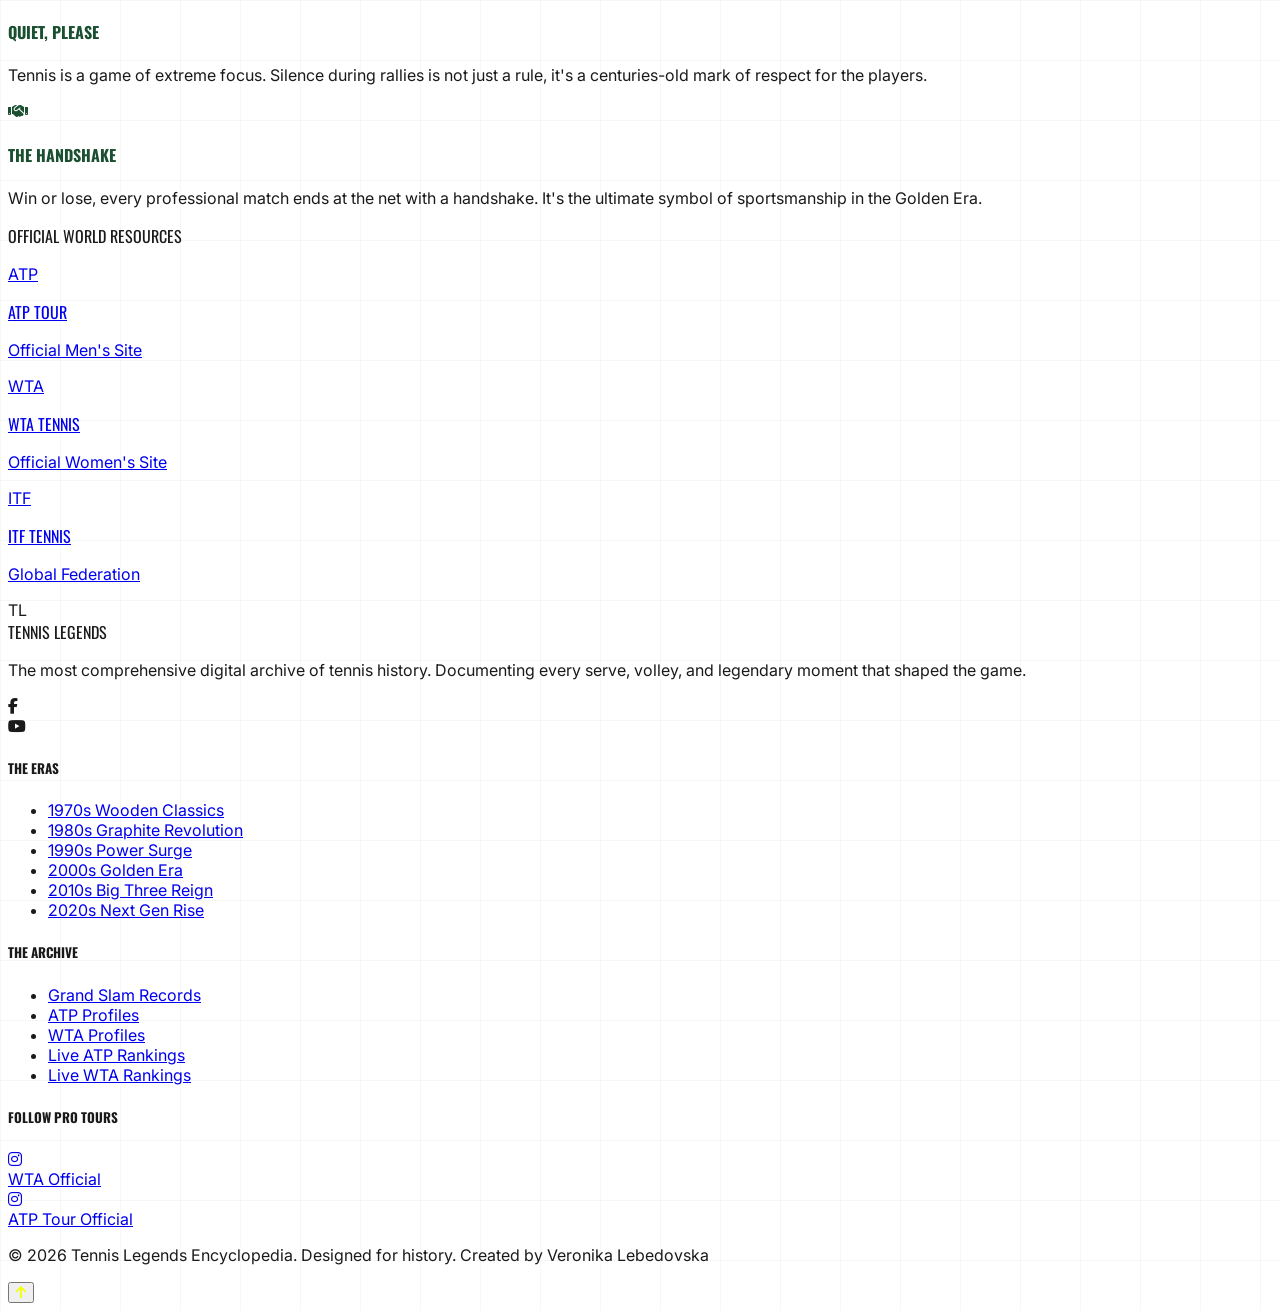
==== commit 73fdea75: "Add files via upload" ====
--- a/index.html
+++ b/index.html
@@ -46,14 +46,14 @@
         <button id="close-menu" class="absolute top-6 right-6 text-white text-4xl">&times;</button>
         <a href="#players" class="menu-link text-2xl font-bold uppercase tracking-widest hover:text-tennis-yellow">Players</a>
         <div class="flex flex-col items-center gap-4 border-y border-white/10 py-6 w-full">
-            <a href="#70s" class="menu-link text-xl hover:text-tennis-yellow">1970s</a>
-            <a href="#80s" class="menu-link text-xl hover:text-tennis-yellow">1980s</a>
-            <a href="#90s" class="menu-link text-xl hover:text-tennis-yellow">1990s</a>
-            <a href="#00s" class="menu-link text-xl hover:text-tennis-yellow">2000s</a>
-            <a href="#10s" class="menu-link text-xl hover:text-tennis-yellow">2010s</a>
-            <a href="#20s" class="menu-link text-xl hover:text-tennis-yellow">2020s</a>
-        </div>
-        <a href="#ukraine" class="menu-link text-xl font-bold text-tennis-yellow border border-tennis-yellow px-6 py-3 rounded-full">Ukrainian Tennis 🇺🇦</a>
+            <a href="1970s.html" class="menu-link text-xl hover:text-tennis-yellow">1970s</a>
+            <a href="1980s.html" class="menu-link text-xl hover:text-tennis-yellow">1980s</a>
+            <a href="1990s.html" class="menu-link text-xl hover:text-tennis-yellow">1990s</a>
+            <a href="2000s.html" class="menu-link text-xl hover:text-tennis-yellow">2000s</a>
+            <a href="2010s.html" class="menu-link text-xl hover:text-tennis-yellow">2010s</a>
+            <a href="2020s.html" class="menu-link text-xl hover:text-tennis-yellow">2020s</a>
+        </div>
+        <a href="ukrtennis.html" class="menu-link text-xl font-bold text-tennis-yellow border border-tennis-yellow px-6 py-3 rounded-full">Ukrainian Tennis 🇺🇦</a>
     </div>
 </header>
 
@@ -84,7 +84,7 @@
             <a href="2020s.html" class="bg-court-green text-white px-10 py-5 rounded-sm font-bold flex items-center gap-3 hover:bg-black transition shadow-lg active:scale-95">
                 EXPLORE ERAS <i class="fa-solid fa-arrow-right"></i>
             </a>
-            <a href="#ukraine" class="bg-white border-2 border-court-green text-court-green px-10 py-5 rounded-sm font-bold hover:bg-gray-50 transition shadow-sm active:scale-95">
+            <a href="ukrtennis.html" class="bg-white border-2 border-court-green text-court-green px-10 py-5 rounded-sm font-bold hover:bg-gray-50 transition shadow-sm active:scale-95">
                 UKRAINIAN STARS
             </a>
         </div>
@@ -143,7 +143,7 @@
 
         <div class="lg:w-1/2 relative">
             <div class="absolute -inset-4 border-2 border-tennis-yellow -rotate-3 z-0"></div>
-            <img src="https://images.unsplash.com/photo-1592709823125-a191f07a2a5e?q=80&w=1000&auto=format&fit=crop" 
+            <img src="https://img.olympics.com/images/image/private/t_s_pog_staticContent_hero_xl_2x/f_auto/primary/ufqgtgmmdvwrcqavdrhw" 
                  class="relative z-10 w-full h-[500px] object-cover shadow-2xl filter contrast-125">
             <div class="absolute -bottom-6 -left-6 bg-court-green text-tennis-yellow p-8 z-20 sport-font text-3xl italic">
                 EST. 2026
@@ -202,6 +202,82 @@
                     <i class="fa-solid fa-bolt"></i> SPIN RATE: 4000+ RPM
                 </div>
             </div>
+        </div>
+    </div>
+</section>
+<!-- Tournament Categories Section -->
+<section class="bg-[#3c4a8b] py-16 px-4 md:px-12 overflow-hidden">
+    <div class="max-w-7xl mx-auto">
+        
+        <!-- Header -->
+        <div class="mb-12 border-l-4 border-[#FFD700] pl-6">
+            <h2 class="sport-font text-5xl md:text-7xl text-white uppercase italic leading-none">
+                Tournament <br><span class="text-transparent" style="-webkit-text-stroke: 1px #FFD700;">Hierarchy</span>
+            </h2>
+            <p class="text-blue-200 mt-4 uppercase tracking-widest text-xs font-bold">ATP / WTA / ITF Structure</p>
+        </div>
+
+        <!-- Scrollable Container for Mobile -->
+        <div class="grid grid-cols-1 sm:grid-cols-2 lg:grid-cols-3 gap-4 md:gap-6">
+            
+            <!-- Elite: Grand Slams -->
+            <div class="relative group bg-white/5 border border-white/20 p-6 transition-all hover:bg-[#FFD700] hover:border-[#FFD700] overflow-hidden">
+                <div class="absolute -right-4 -top-4 sport-font text-8xl text-white/5 group-hover:text-[#3c4a8b]/10 transition-colors">GS</div>
+                <div class="relative z-10">
+                    <span class="inline-block bg-[#FFD700] group-hover:bg-[#3c4a8b] text-[#3c4a8b] group-hover:text-white px-3 py-0.5 font-black text-[10px] uppercase mb-4 italic">The Majors</span>
+                    <h3 class="sport-font text-3xl text-white group-hover:text-[#3c4a8b] uppercase italic mb-2">Grand Slam</h3>
+                    <p class="text-blue-100 group-hover:text-[#3c4a8b]/80 text-sm font-light">The pinnacle of tennis. 2000 points. 5 sets for men, 3 for women. 128-player draw.</p>
+                </div>
+            </div>
+
+            <!-- Masters / 1000 -->
+            <div class="relative group bg-white/5 border border-white/20 p-6 transition-all hover:bg-[#FFD700] hover:border-[#FFD700] overflow-hidden">
+                <div class="relative z-10">
+                    <span class="inline-block bg-[#FFD700] group-hover:bg-[#3c4a8b] text-[#3c4a8b] group-hover:text-white px-3 py-0.5 font-black text-[10px] uppercase mb-4 italic">Elite Tour</span>
+                    <h3 class="sport-font text-3xl text-white group-hover:text-[#3c4a8b] uppercase italic mb-2">ATP/WTA 1000</h3>
+                    <p class="text-blue-100 group-hover:text-[#3c4a8b]/80 text-sm font-light">Mandatory events for top players. High-stakes competition across the globe.</p>
+                </div>
+            </div>
+
+            <!-- ATP/WTA Finals -->
+            <div class="relative group bg-white/5 border border-[#FFD700] p-6 transition-all hover:bg-[#FFD700] overflow-hidden">
+                <div class="relative z-10">
+                    <span class="inline-block bg-[#FFD700] group-hover:bg-[#3c4a8b] text-[#3c4a8b] group-hover:text-white px-3 py-0.5 font-black text-[10px] uppercase mb-4 italic">Season Finale</span>
+                    <h3 class="sport-font text-3xl text-white group-hover:text-[#3c4a8b] uppercase italic mb-2">Year-End Finals</h3>
+                    <p class="text-blue-100 group-hover:text-[#3c4a8b]/80 text-sm font-light">Only the Top 8 players qualify. Round-robin format to determine the year's best.</p>
+                </div>
+            </div>
+
+            <!-- Mid-Tier: 500 & 250 -->
+            <div class="relative group bg-white/5 border border-white/20 p-6 transition-all hover:border-[#FFD700] md:col-span-2 lg:col-span-1">
+                <div class="relative z-10">
+                    <h3 class="sport-font text-3xl text-white uppercase italic mb-2">500 & 250 Series</h3>
+                    <div class="flex gap-2 mb-4">
+                        <span class="border border-[#FFD700] text-[#FFD700] px-2 py-0.5 text-[10px] font-bold">ATP 500</span>
+                        <span class="border border-[#FFD700] text-[#FFD700] px-2 py-0.5 text-[10px] font-bold">WTA 500</span>
+                    </div>
+                    <p class="text-blue-100 text-sm font-light">Crucial for ranking points and title counts for world-class professionals.</p>
+                </div>
+            </div>
+
+            <!-- Challengers: 125 -->
+            <div class="relative group bg-white/5 border border-white/20 p-6 transition-all hover:border-[#FFD700]">
+                <div class="relative z-10">
+                    <h3 class="sport-font text-3xl text-white uppercase italic mb-2">WTA/ATP 125</h3>
+                    <span class="inline-block border border-white/30 text-white/60 px-2 py-0.5 text-[10px] font-bold mb-4 uppercase">Challenger Level</span>
+                    <p class="text-blue-100 text-sm font-light">The bridge between the pro tour and the junior/development circuits.</p>
+                </div>
+            </div>
+
+            <!-- ITF World Tour -->
+            <div class="relative group bg-black/20 border border-white/10 p-6 transition-all hover:border-[#FFD700]">
+                <div class="relative z-10">
+                    <h3 class="sport-font text-3xl text-white uppercase italic mb-2 font-outline">ITF World Tour</h3>
+                    <p class="text-blue-300 text-[10px] uppercase font-bold tracking-widest mb-4">15k / 25k / 60k / 100k</p>
+                    <p class="text-blue-100 text-sm font-light">Where future legends are born. The entry-level professional circuit.</p>
+                </div>
+            </div>
+
         </div>
     </div>
 </section>
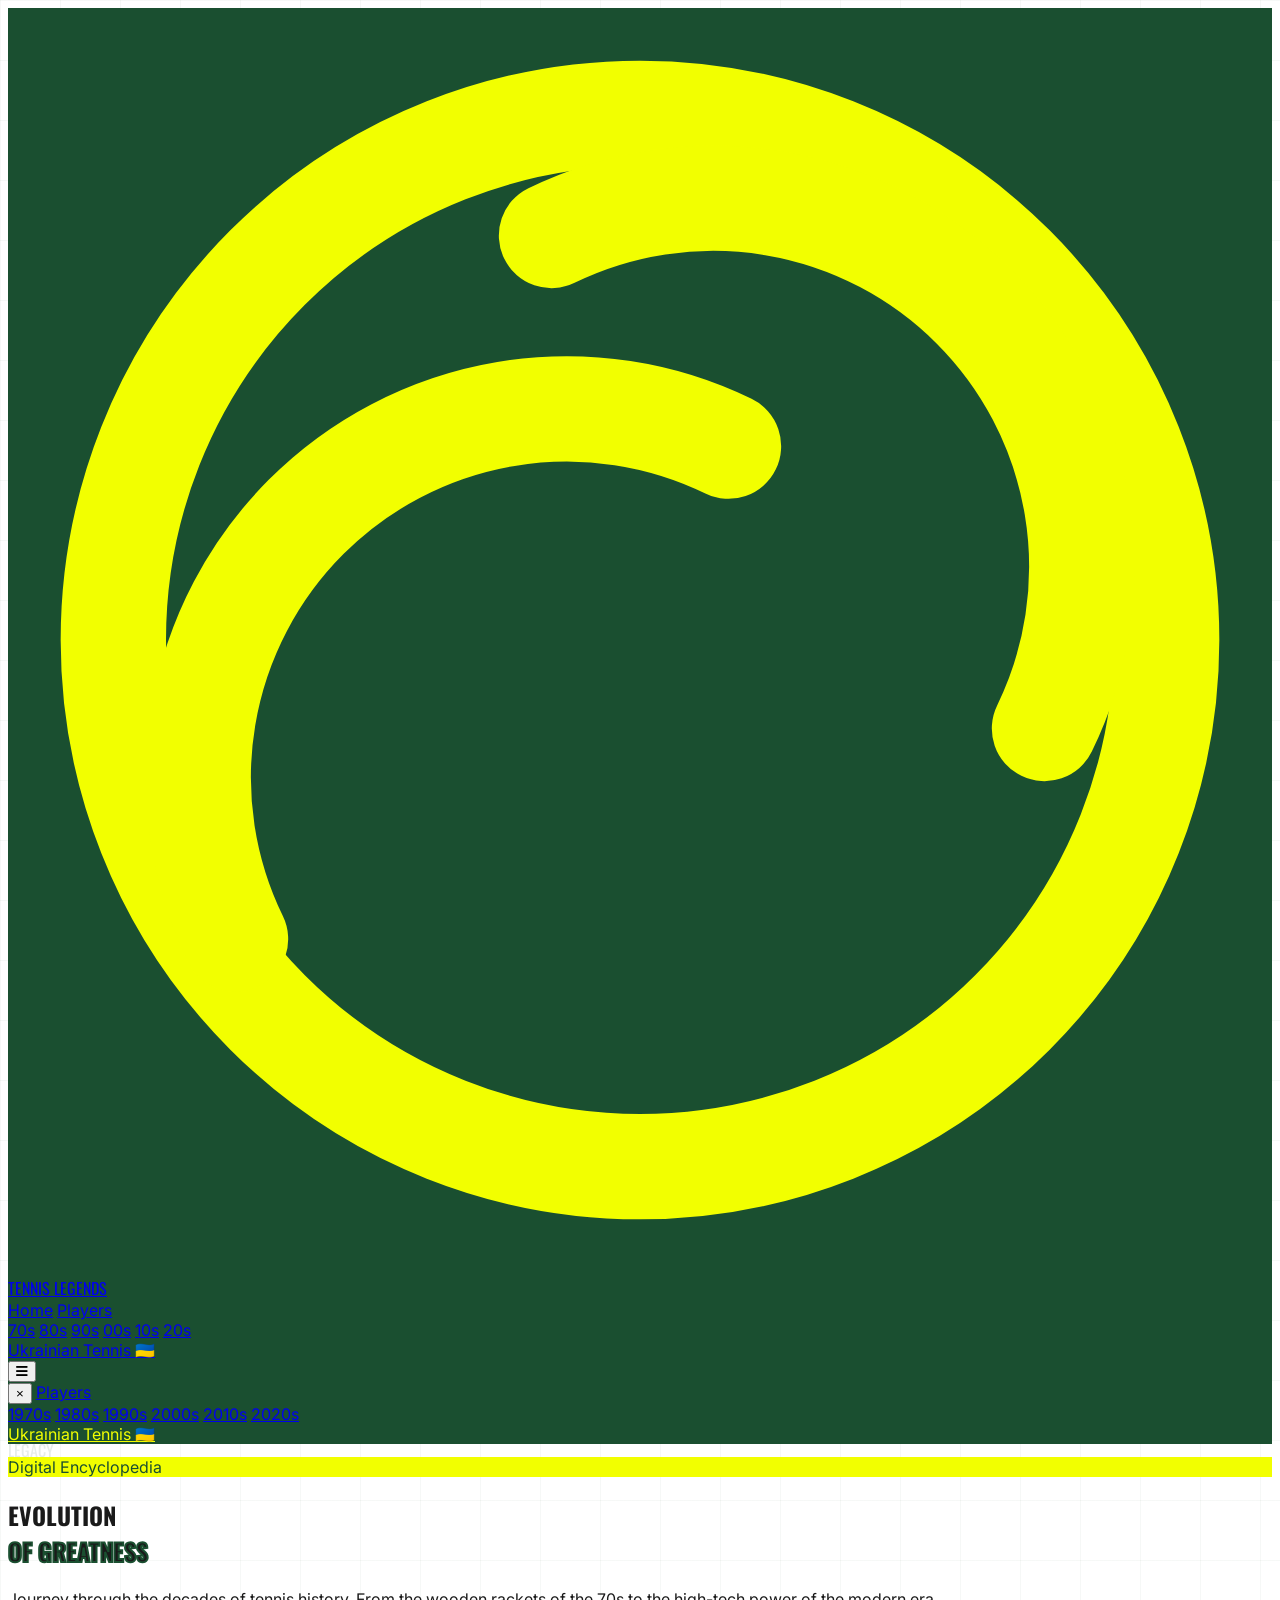
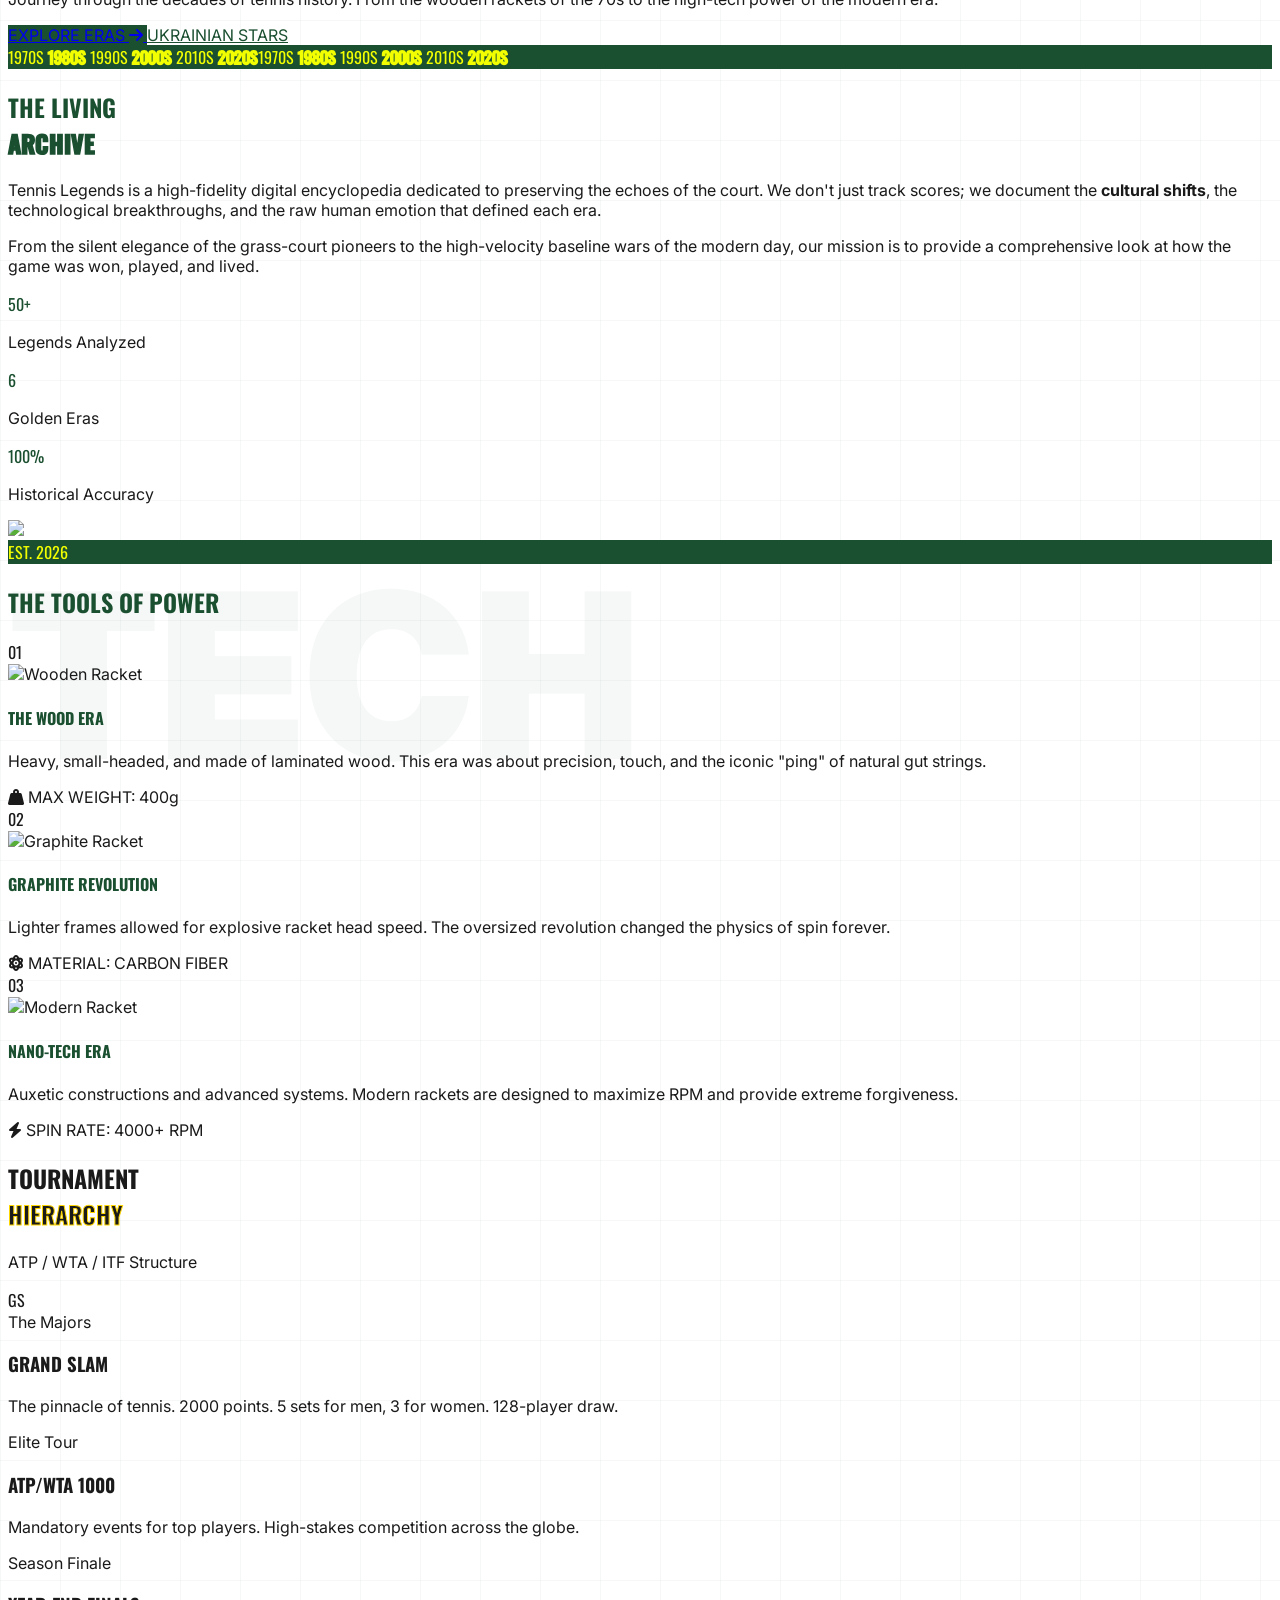
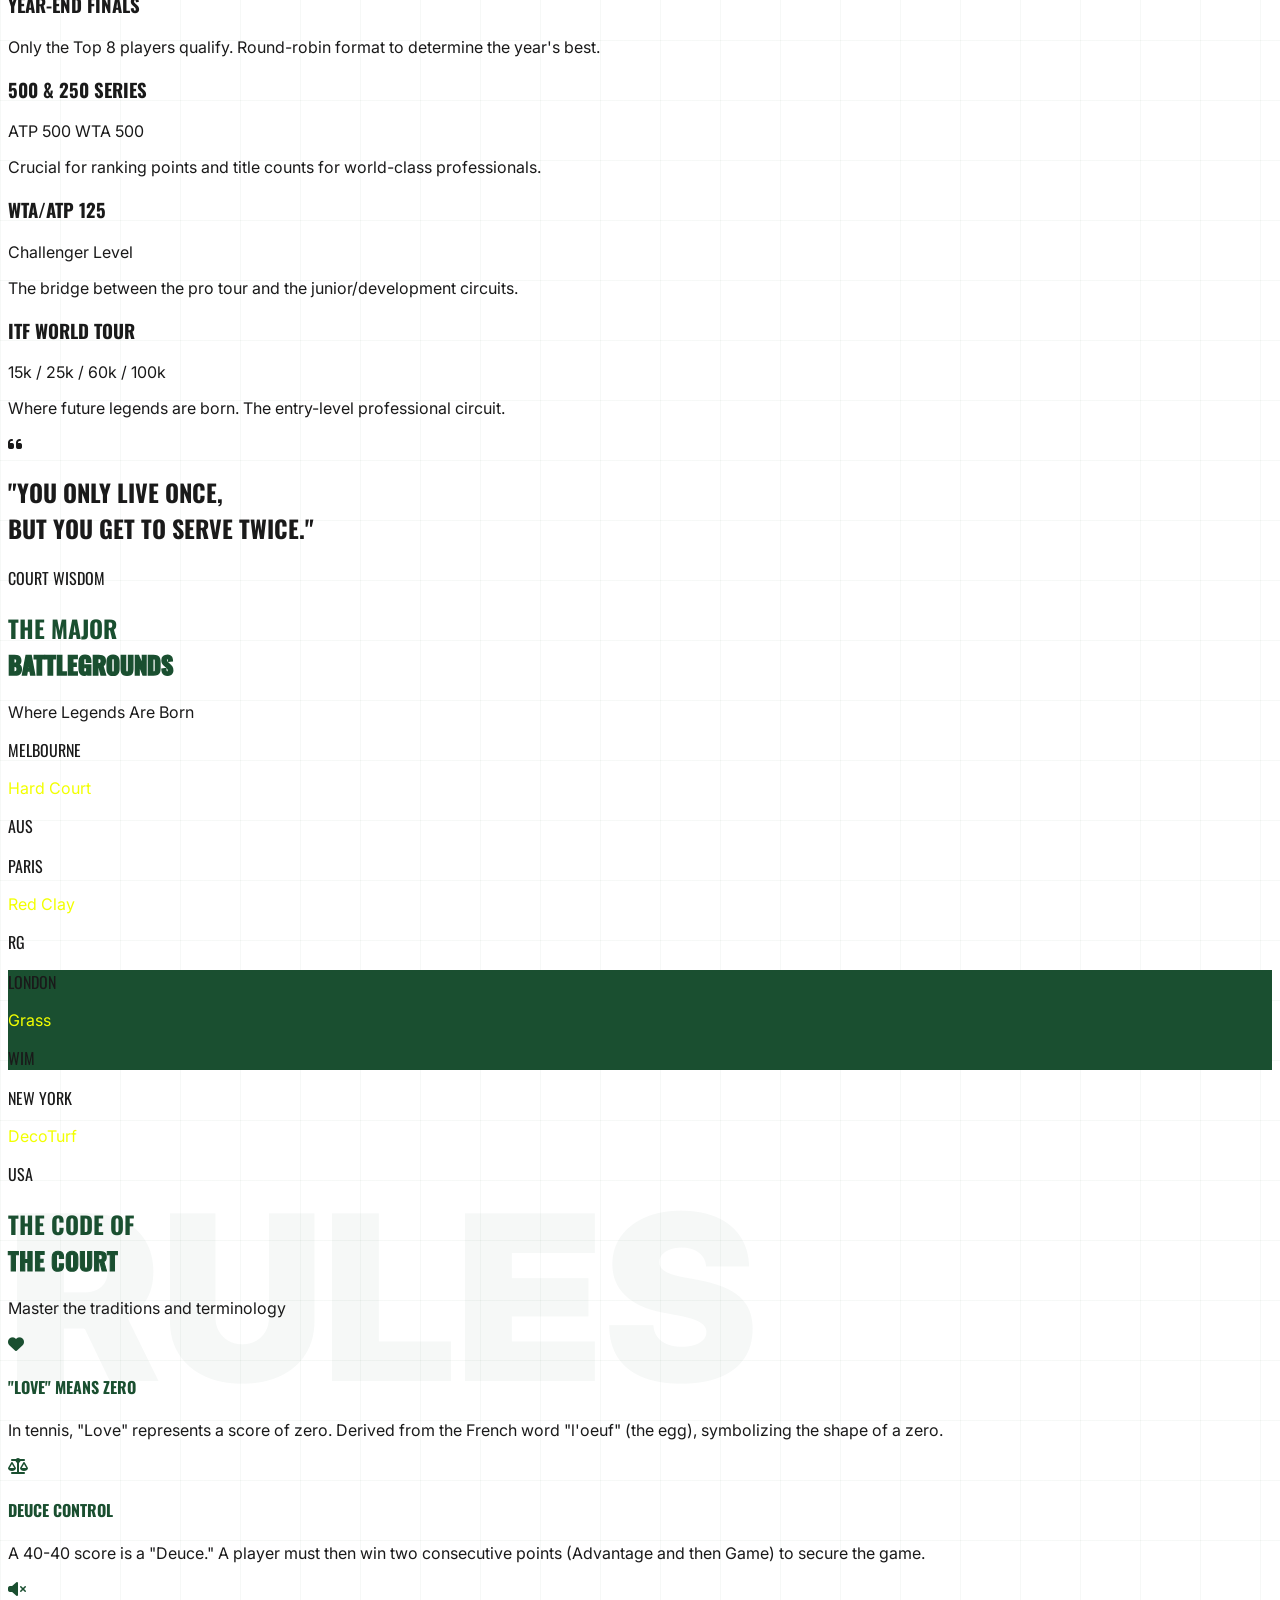
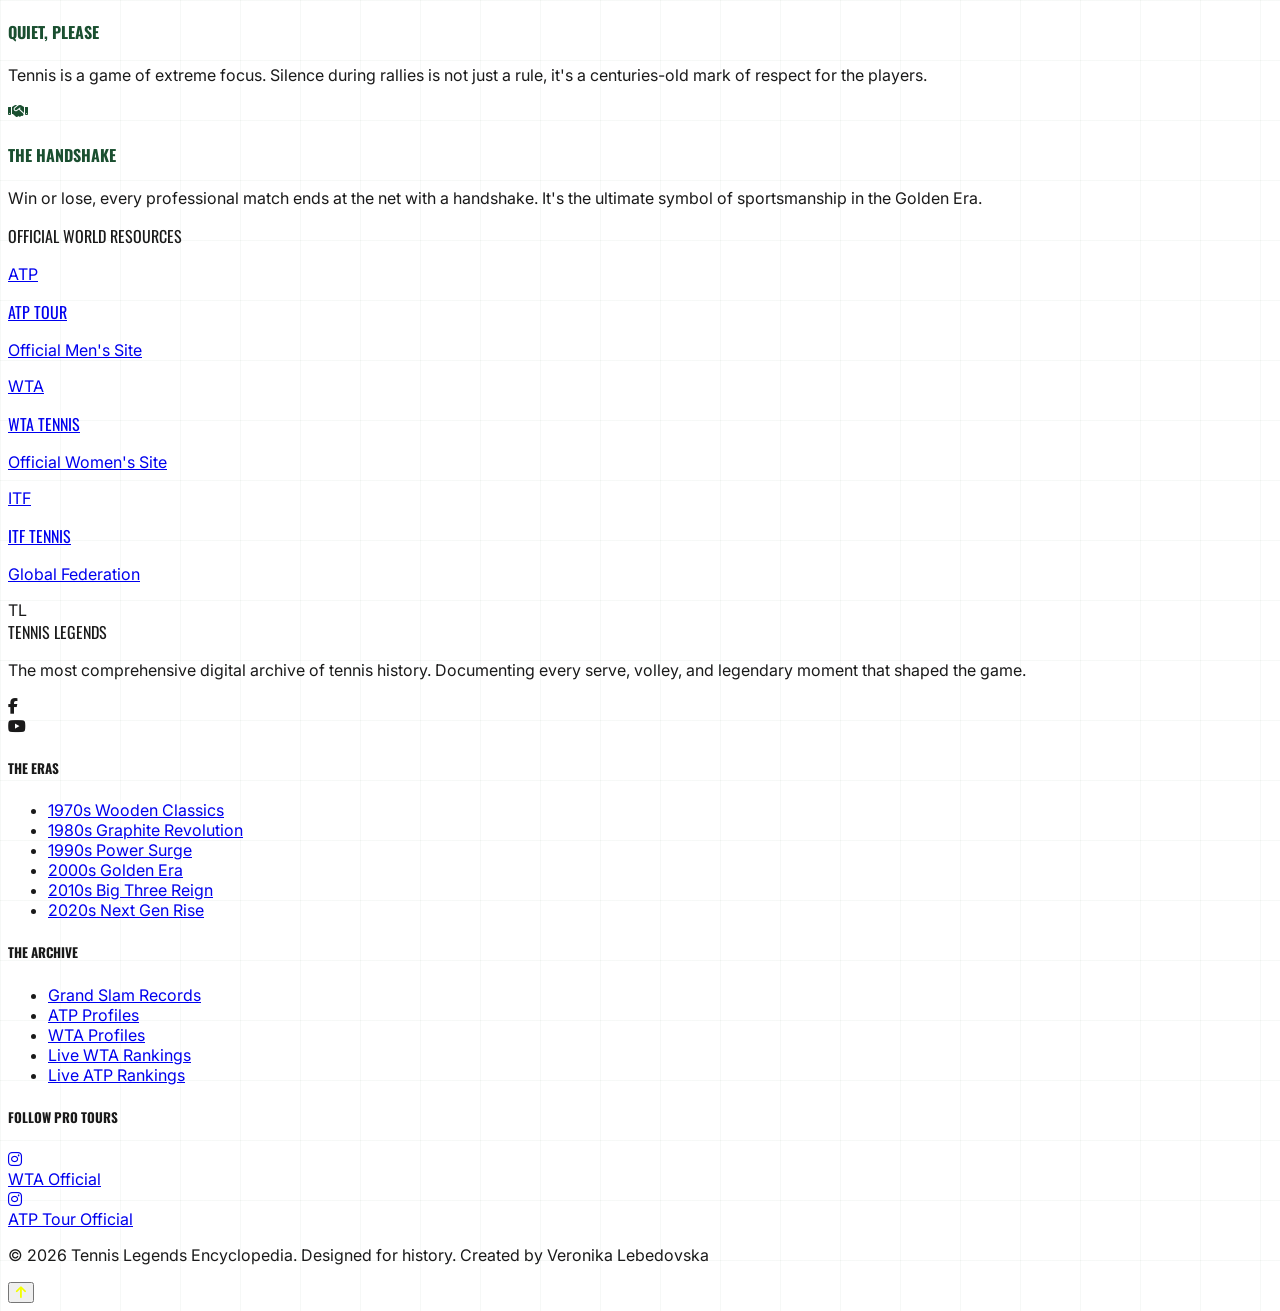
==== commit f20cae85: "Bugs fixed" ====
--- a/index.html
+++ b/index.html
@@ -475,14 +475,14 @@
                 </ul>
             </div>
 
-             <div>
+          <div>
                 <h5 class="sport-font text-[#F2FF00] text-lg mb-6 tracking-widest">The Archive</h5>
                 <ul class="text-sm text-white/50 space-y-4 font-medium uppercase tracking-tighter">
                     <li><a href="https://en.wikipedia.org/wiki/List_of_Grand_Slam_and_related_tennis_records" class="hover:text-[#F2FF00] transition-colors">Grand Slam Records</a></li>
                     <li><a href="https://www.atptour.com/en/players?matchType=Singles&rank=Top%2010&region=all" class="hover:text-[#F2FF00] transition-colors">ATP Profiles</a></li>
-                    <li><a href="https://www.atptour.com/en/players?matchType=Singles&rank=Top%2010&region=all" class="hover:text-[#F2FF00] transition-colors">WTA Profiles</a></li>
-                    <li><a href="https://live-tennis.eu/en/wta-live-ranking" class="hover:text-[#F2FF00] transition-colors">Live ATP Rankings</a></li>
-                    <li><a href="https://live-tennis.eu/en/atp-live-ranking" class="hover:text-[#F2FF00] transition-colors">Live WTA Rankings</a></li>
+                    <li><a href="https://www.wtatennis.com/players" class="hover:text-[#F2FF00] transition-colors">WTA Profiles</a></li>
+                    <li><a href="https://live-tennis.eu/en/wta-live-ranking" class="hover:text-[#F2FF00] transition-colors">Live WTA Rankings</a></li>
+                    <li><a href="https://live-tennis.eu/en/atp-live-ranking" class="hover:text-[#F2FF00] transition-colors">Live ATP Rankings</a></li>
                 </ul>
             </div>
 
